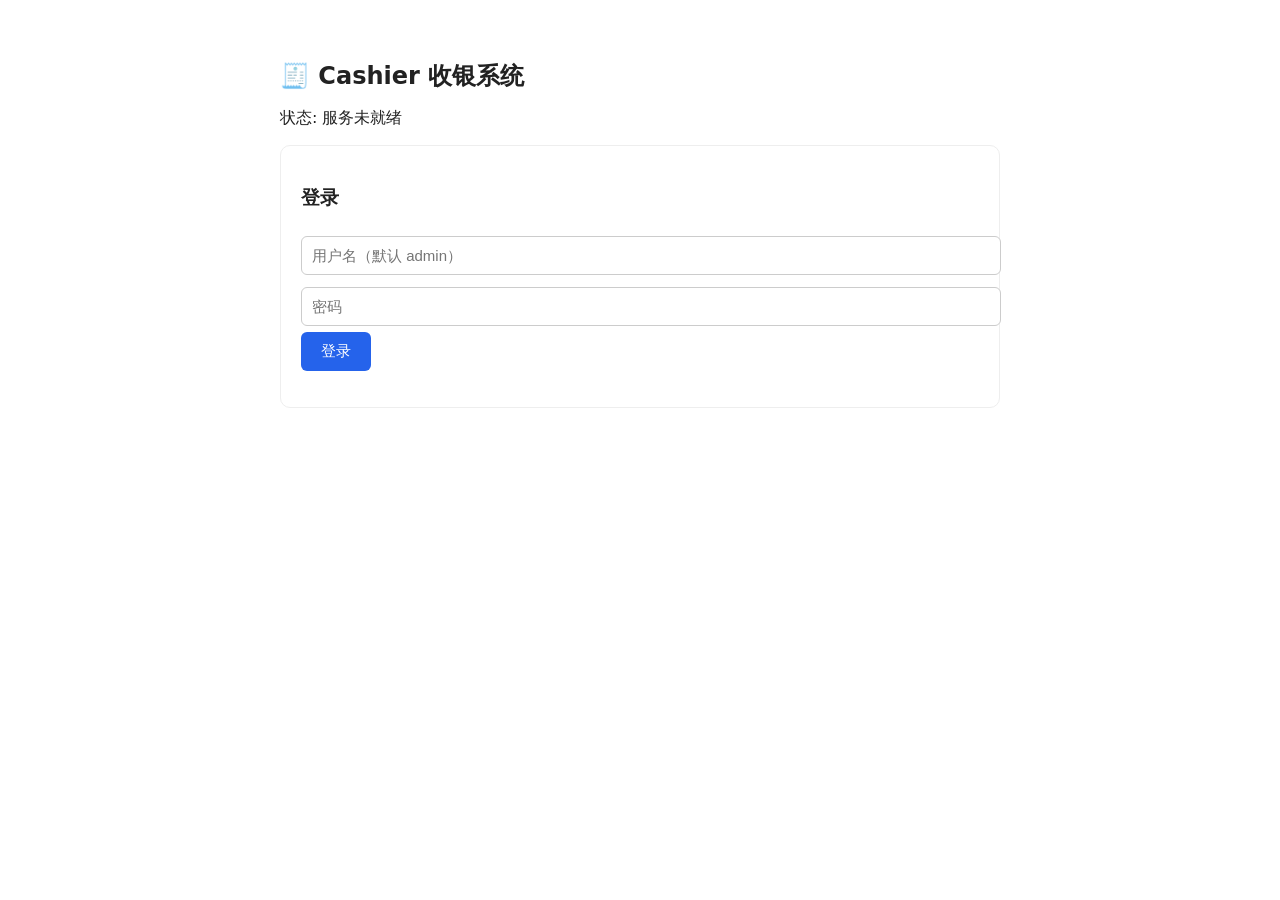
==== static/index.html @ 8ebbcdd0 "feat: 轻量级离线收银系统 v3.2.0 初始提交 - Python 3.10+ / FastAPI / SQLite (WAL) - 完全离线授权 (RSA-PSS + AES-GCM Lice" ====
<!DOCTYPE html>
<html lang="zh-CN">
<head>
<meta charset="UTF-8">
<meta name="viewport" content="width=device-width,initial-scale=1">
<title>Cashier 收银系统</title>
<style>
  body { font-family: system-ui, sans-serif; max-width: 720px;
         margin: 60px auto; padding: 0 20px; color: #222; }
  h1 { font-size: 24px; }
  .card { border: 1px solid #eee; border-radius: 10px;
          padding: 20px; margin-top: 16px; }
  input { width: 100%; padding: 10px; margin: 6px 0;
          border: 1px solid #ccc; border-radius: 6px; font-size: 15px; }
  button { padding: 10px 20px; border: none; border-radius: 6px;
           background: #2563eb; color: #fff; font-size: 15px; cursor: pointer; }
  button:hover { background: #1d4ed8; }
  .ok { color: #16a34a; } .err { color: #dc2626; }
</style>
</head>
<body>
  <h1>🧾 Cashier 收银系统</h1>
  <p>状态: <span id="status">检查中…</span></p>

  <div class="card">
    <h3>登录</h3>
    <input id="u" placeholder="用户名（默认 admin）" autocomplete="username" />
    <input id="p" type="password" placeholder="密码" autocomplete="current-password" />
    <button onclick="login()">登录</button>
    <p id="msg"></p>
  </div>

<script>
async function checkHealth() {
  try {
    const r = await fetch('/health/ready');
    const j = await r.json();
    const el = document.getElementById('status');
    el.textContent = j.status + ' · License: ' + j.license;
    el.className = j.status === 'ready' ? 'ok' : 'err';
  } catch (e) {
    document.getElementById('status').textContent = '服务未就绪';
  }
}
async function login() {
  const u = document.getElementById('u').value;
  const p = document.getElementById('p').value;
  const msg = document.getElementById('msg');
  try {
    const r = await fetch('/api/v1/auth/login', {
      method: 'POST',
      headers: {'Content-Type': 'application/json'},
      body: JSON.stringify({username: u, password: p})
    });
    const j = await r.json();
    if (r.ok) {
      localStorage.setItem('token', j.token);
      msg.textContent = '✅ 登录成功';
      msg.className = 'ok';
    } else {
      msg.textContent = '❌ ' + (j.detail || '登录失败');
      msg.className = 'err';
    }
  } catch (e) {
    msg.textContent = '❌ ' + e.message;
    msg.className = 'err';
  }
}
checkHealth();
</script>
</body>
</html>
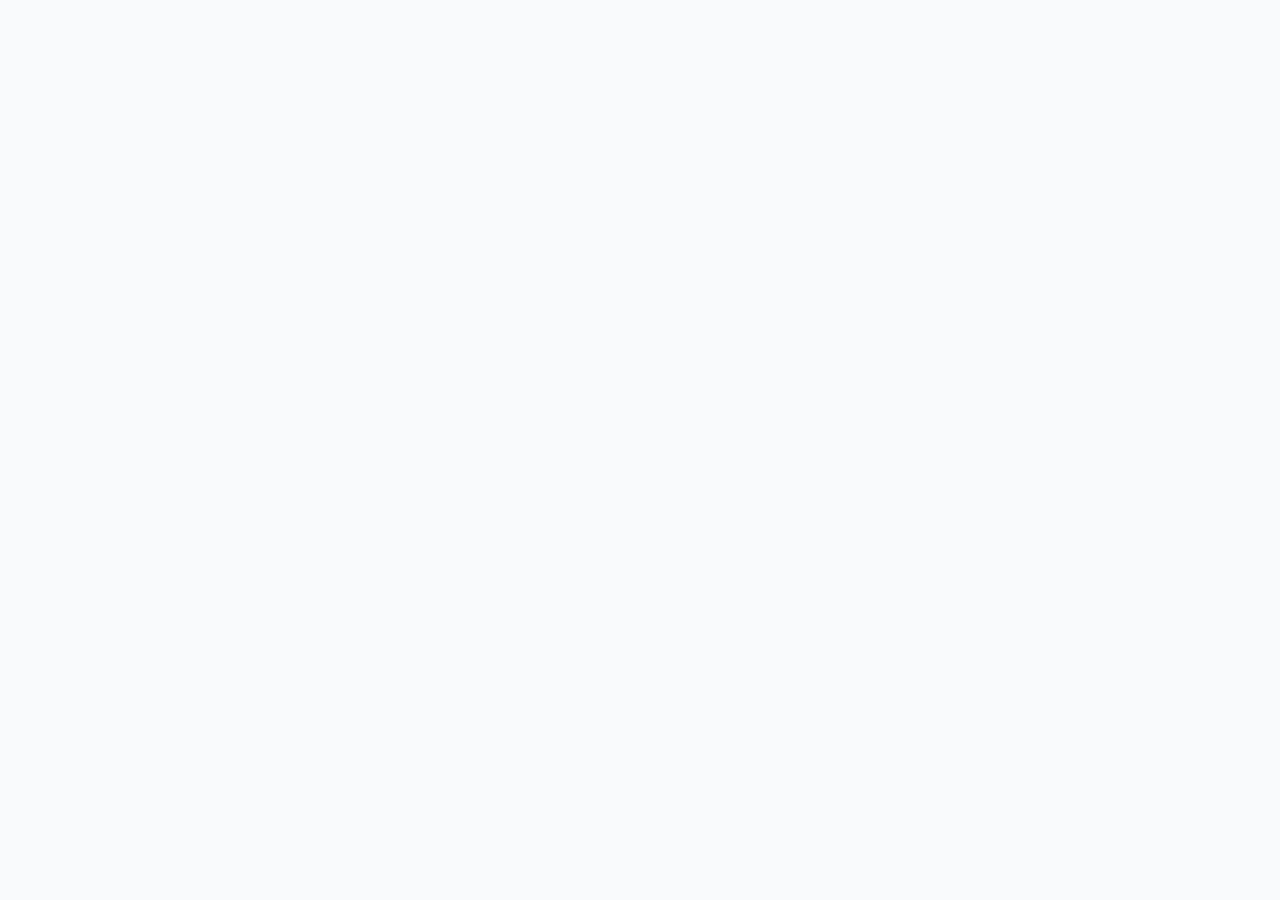
==== commit 59c51eb4: "feat: v3.2.0 全链路业务落地 + P0/P1 安全加固 第一轮 (架构与业务)  - 新增 DDD 分层: domain (Member/Product/Order 聚合) + appli" ====
--- a/static/index.html
+++ b/static/index.html
@@ -1,72 +1,14 @@
 <!DOCTYPE html>
 <html lang="zh-CN">
 <head>
-<meta charset="UTF-8">
-<meta name="viewport" content="width=device-width,initial-scale=1">
-<title>Cashier 收银系统</title>
-<style>
-  body { font-family: system-ui, sans-serif; max-width: 720px;
-         margin: 60px auto; padding: 0 20px; color: #222; }
-  h1 { font-size: 24px; }
-  .card { border: 1px solid #eee; border-radius: 10px;
-          padding: 20px; margin-top: 16px; }
-  input { width: 100%; padding: 10px; margin: 6px 0;
-          border: 1px solid #ccc; border-radius: 6px; font-size: 15px; }
-  button { padding: 10px 20px; border: none; border-radius: 6px;
-           background: #2563eb; color: #fff; font-size: 15px; cursor: pointer; }
-  button:hover { background: #1d4ed8; }
-  .ok { color: #16a34a; } .err { color: #dc2626; }
-</style>
+  <meta charset="UTF-8">
+  <meta name="viewport" content="width=device-width,initial-scale=1">
+  <title>收银系统 · Cashier</title>
+  <link rel="stylesheet" href="/static/css/app.css">
+  <link rel="stylesheet" href="/static/css/pages.css">
+  <link rel="stylesheet" href="/static/css/ui-upgrade.css">
 </head>
 <body>
-  <h1>🧾 Cashier 收银系统</h1>
-  <p>状态: <span id="status">检查中…</span></p>
 
-  <div class="card">
-    <h3>登录</h3>
-    <input id="u" placeholder="用户名（默认 admin）" autocomplete="username" />
-    <input id="p" type="password" placeholder="密码" autocomplete="current-password" />
-    <button onclick="login()">登录</button>
-    <p id="msg"></p>
-  </div>
-
-<script>
-async function checkHealth() {
-  try {
-    const r = await fetch('/health/ready');
-    const j = await r.json();
-    const el = document.getElementById('status');
-    el.textContent = j.status + ' · License: ' + j.license;
-    el.className = j.status === 'ready' ? 'ok' : 'err';
-  } catch (e) {
-    document.getElementById('status').textContent = '服务未就绪';
-  }
-}
-async function login() {
-  const u = document.getElementById('u').value;
-  const p = document.getElementById('p').value;
-  const msg = document.getElementById('msg');
-  try {
-    const r = await fetch('/api/v1/auth/login', {
-      method: 'POST',
-      headers: {'Content-Type': 'application/json'},
-      body: JSON.stringify({username: u, password: p})
-    });
-    const j = await r.json();
-    if (r.ok) {
-      localStorage.setItem('token', j.token);
-      msg.textContent = '✅ 登录成功';
-      msg.className = 'ok';
-    } else {
-      msg.textContent = '❌ ' + (j.detail || '登录失败');
-      msg.className = 'err';
-    }
-  } catch (e) {
-    msg.textContent = '❌ ' + e.message;
-    msg.className = 'err';
-  }
-}
-checkHealth();
-</script>
-</body>
-</html>
+<!-- Toast 容器 -->
+<div id="toast-container"></div>
--- a/static/css/app.css
+++ b/static/css/app.css
@@ -0,0 +1,401 @@
+/* ============ 设计系统：深蓝+收银绿 ============ */
+:root {
+  /* 主色 - 深蓝 */
+  --c-primary: #0F172A;
+  --c-primary-light: #1E293B;
+  --c-primary-dark: #020617;
+  /* 辅色 - 收银绿 */
+  --c-green: #10B981;
+  --c-green-light: #34D399;
+  --c-green-dark: #059669;
+  --c-green-bg: #ECFDF5;
+  --c-green-text: #065F46;
+  /* 强调色 - 琥珀 */
+  --c-amber: #F59E0B;
+  --c-amber-light: #FCD34D;
+  --c-amber-bg: #FFFBEB;
+  --c-amber-text: #92400E;
+  /* 危险色 - 红 */
+  --c-red: #EF4444;
+  --c-red-light: #FCA5A5;
+  --c-red-bg: #FEF2F2;
+  --c-red-text: #991B1B;
+  /* 信息色 - 蓝 */
+  --c-blue: #3B82F6;
+  --c-blue-bg: #EFF6FF;
+  --c-blue-text: #1E40AF;
+  /* 中性色 */
+  --c-bg: #F8FAFC;
+  --c-bg-card: #FFFFFF;
+  --c-bg-hover: #F1F5F9;
+  --c-border: #E2E8F0;
+  --c-border-light: #F1F5F9;
+  --c-text: #0F172A;
+  --c-text-secondary: #475569;
+  --c-text-muted: #94A3B8;
+  /* 阴影 */
+  --shadow-sm: 0 1px 2px rgba(0,0,0,.05);
+  --shadow-md: 0 4px 8px rgba(0,0,0,.08);
+  --shadow-lg: 0 10px 24px rgba(0,0,0,.12);
+  --shadow-xl: 0 20px 48px rgba(0,0,0,.16);
+  /* 圆角 */
+  --r-sm: 6px;
+  --r-md: 10px;
+  --r-lg: 14px;
+  --r-xl: 20px;
+  /* 间距 */
+  --sp-1: 4px;
+  --sp-2: 8px;
+  --sp-3: 12px;
+  --sp-4: 16px;
+  --sp-5: 20px;
+  --sp-6: 24px;
+  --sp-8: 32px;
+  --sp-10: 40px;
+  /* 字体 */
+  --font: -apple-system, "PingFang SC", "Microsoft YaHei", "Segoe UI", Roboto, sans-serif;
+}
+
+/* ============ Reset & 基础 ============ */
+*, *::before, *::after { box-sizing: border-box; margin: 0; padding: 0; }
+html, body { height: 100%; overflow: hidden; }
+body {
+  font-family: var(--font);
+  background: var(--c-bg);
+  color: var(--c-text);
+  font-size: 14px;
+  line-height: 1.5;
+  -webkit-font-smoothing: antialiased;
+}
+input, button, select, textarea {
+  font-family: inherit;
+  font-size: inherit;
+  outline: none;
+}
+button { cursor: pointer; border: none; background: none; }
+a { color: inherit; text-decoration: none; }
+ul { list-style: none; }
+
+/* ============ 通用类 ============ */
+.flex { display: flex; }
+.items-center { align-items: center; }
+.justify-between { justify-content: space-between; }
+.justify-center { justify-content: center; }
+.gap-1 { gap: var(--sp-1); }
+.gap-2 { gap: var(--sp-2); }
+.gap-3 { gap: var(--sp-3); }
+.gap-4 { gap: var(--sp-4); }
+.rounded { border-radius: var(--r-md); }
+.text-secondary { color: var(--c-text-secondary); }
+.text-muted { color: var(--c-text-muted); }
+.text-green { color: var(--c-green); }
+.text-amber { color: var(--c-amber); }
+.text-red { color: var(--c-red); }
+.font-mono { font-family: "SF Mono", "Consolas", "Monaco", monospace; }
+
+/* ============ 顶栏 ============ */
+.topbar {
+  height: 56px;
+  background: var(--c-primary);
+  color: #fff;
+  display: flex;
+  align-items: center;
+  padding: 0 var(--sp-5);
+  gap: var(--sp-4);
+  flex-shrink: 0;
+  box-shadow: 0 2px 8px rgba(0,0,0,.15);
+  z-index: 100;
+}
+.topbar .brand {
+  font-size: 18px;
+  font-weight: 700;
+  display: flex;
+  align-items: center;
+  gap: var(--sp-2);
+  margin-right: var(--sp-4);
+}
+.topbar .brand .icon { font-size: 22px; }
+.topbar .time {
+  font-feature-settings: "tnum";
+  font-size: 15px;
+  opacity: .85;
+  margin-right: auto;
+}
+.topbar .nav {
+  display: flex;
+  gap: 2px;
+}
+.topbar .nav button {
+  padding: 8px 18px;
+  color: rgba(255,255,255,.7);
+  border-radius: var(--r-sm);
+  font-size: 14px;
+  transition: all .15s;
+}
+.topbar .nav button:hover {
+  background: rgba(255,255,255,.1);
+  color: #fff;
+}
+.topbar .nav button.active {
+  background: var(--c-green);
+  color: #fff;
+  font-weight: 600;
+}
+.topbar .user {
+  display: flex;
+  align-items: center;
+  gap: var(--sp-2);
+  font-size: 13px;
+  opacity: .9;
+}
+.topbar .user .dot {
+  width: 8px; height: 8px; border-radius: 50%;
+  background: var(--c-green);
+}
+
+/* ============ 硬件状态条 ============ */
+.hw-bar {
+  height: 36px;
+  background: var(--c-bg-card);
+  border-bottom: 1px solid var(--c-border);
+  display: flex;
+  align-items: center;
+  padding: 0 var(--sp-5);
+  gap: var(--sp-4);
+  flex-shrink: 0;
+  overflow-x: auto;
+}
+.hw-bar::-webkit-scrollbar { height: 0; }
+.hw-item {
+  display: flex;
+  align-items: center;
+  gap: var(--sp-2);
+  font-size: 13px;
+  color: var(--c-text-secondary);
+  white-space: nowrap;
+  padding: 4px 10px;
+  border-radius: var(--r-sm);
+  cursor: pointer;
+  transition: background .15s;
+}
+.hw-item:hover { background: var(--c-bg-hover); }
+.hw-item .dot {
+  width: 8px; height: 8px; border-radius: 50%;
+  flex-shrink: 0;
+}
+.hw-item .dot.online { background: var(--c-green); box-shadow: 0 0 0 2px rgba(16,185,129,.2); }
+.hw-item .dot.offline { background: var(--c-text-muted); }
+.hw-item .dot.warning { background: var(--c-amber); }
+.hw-item .name { font-weight: 500; }
+
+/* ============ 主内容区 ============ */
+.main {
+  flex: 1;
+  overflow: hidden;
+  display: flex;
+  flex-direction: column;
+}
+.page {
+  display: none;
+  flex: 1;
+  overflow: hidden;
+}
+.page.active { display: flex; }
+
+/* ============ 卡片 ============ */
+.card {
+  background: var(--c-bg-card);
+  border-radius: var(--r-lg);
+  box-shadow: var(--shadow-sm);
+  border: 1px solid var(--c-border);
+}
+.card-header {
+  padding: var(--sp-4) var(--sp-5);
+  border-bottom: 1px solid var(--c-border-light);
+  font-weight: 600;
+  font-size: 15px;
+}
+.card-body { padding: var(--sp-5); }
+
+/* ============ 按钮 ============ */
+.btn {
+  display: inline-flex;
+  align-items: center;
+  justify-content: center;
+  gap: var(--sp-2);
+  padding: 9px 20px;
+  border-radius: var(--r-sm);
+  font-weight: 600;
+  font-size: 14px;
+  transition: all .15s;
+  white-space: nowrap;
+}
+.btn:active { transform: scale(.97); }
+.btn-primary { background: var(--c-primary); color: #fff; }
+.btn-primary:hover { background: var(--c-primary-light); }
+.btn-green { background: var(--c-green); color: #fff; }
+.btn-green:hover { background: var(--c-green-dark); }
+.btn-amber { background: var(--c-amber); color: #fff; }
+.btn-amber:hover { background: #D97706; }
+.btn-red { background: var(--c-red); color: #fff; }
+.btn-red:hover { background: #DC2626; }
+.btn-outline {
+  background: transparent;
+  border: 1.5px solid var(--c-border);
+  color: var(--c-text);
+}
+.btn-outline:hover { background: var(--c-bg-hover); border-color: var(--c-text-muted); }
+.btn-lg { padding: 12px 28px; font-size: 15px; }
+.btn-block { width: 100%; }
+.btn:disabled { opacity: .5; cursor: not-allowed; }
+
+/* ============ 输入框 ============ */
+.input {
+  width: 100%;
+  padding: 9px 14px;
+  border: 1.5px solid var(--c-border);
+  border-radius: var(--r-sm);
+  background: #fff;
+  transition: border-color .15s, box-shadow .15s;
+  font-size: 14px;
+}
+.input:focus {
+  border-color: var(--c-green);
+  box-shadow: 0 0 0 3px rgba(16,185,129,.15);
+}
+.input::placeholder { color: var(--c-text-muted); }
+
+/* ============ Toast ============ */
+#toast-container {
+  position: fixed;
+  top: 16px;
+  right: 16px;
+  z-index: 10000;
+  display: flex;
+  flex-direction: column;
+  gap: 8px;
+  pointer-events: none;
+}
+.toast {
+  min-width: 280px;
+  max-width: 400px;
+  padding: 12px 18px;
+  border-radius: var(--r-md);
+  color: #fff;
+  font-size: 14px;
+  font-weight: 500;
+  box-shadow: var(--shadow-lg);
+  display: flex;
+  align-items: center;
+  gap: var(--sp-3);
+  pointer-events: auto;
+  animation: toast-in .3s ease;
+  cursor: pointer;
+}
+.toast.closing { animation: toast-out .3s ease forwards; }
+.toast.success { background: var(--c-green); }
+.toast.error { background: var(--c-red); }
+.toast.info { background: var(--c-blue); }
+.toast.warning { background: #D97706; }
+.toast .icon { font-size: 18px; flex-shrink: 0; }
+.toast .close { margin-left: auto; opacity: .7; font-size: 16px; }
+.toast .close:hover { opacity: 1; }
+@keyframes toast-in {
+  from { opacity: 0; transform: translateX(40px); }
+  to { opacity: 1; transform: translateX(0); }
+}
+@keyframes toast-out {
+  from { opacity: 1; transform: translateX(0); }
+  to { opacity: 0; transform: translateX(40px); }
+}
+
+/* ============ 登录页 ============ */
+.login-wrap {
+  height: 100vh;
+  display: flex;
+  align-items: center;
+  justify-content: center;
+  background: linear-gradient(135deg, var(--c-primary) 0%, #1a365d 50%, var(--c-primary-light) 100%);
+  position: relative;
+  overflow: hidden;
+}
+.login-wrap::before {
+  content: '';
+  position: absolute;
+  top: -50%;
+  right: -30%;
+  width: 800px;
+  height: 800px;
+  background: radial-gradient(circle, rgba(16,185,129,.08) 0%, transparent 70%);
+  border-radius: 50%;
+}
+.login-wrap::after {
+  content: '';
+  position: absolute;
+  bottom: -40%;
+  left: -20%;
+  width: 600px;
+  height: 600px;
+  background: radial-gradient(circle, rgba(59,130,246,.06) 0%, transparent 70%);
+  border-radius: 50%;
+}
+.login-card {
+  background: rgba(255,255,255,.98);
+  backdrop-filter: blur(20px);
+  border-radius: var(--r-xl);
+  padding: var(--sp-10) var(--sp-8);
+  width: 400px;
+  box-shadow: var(--shadow-xl);
+  position: relative;
+  z-index: 1;
+}
+.login-card .brand {
+  text-align: center;
+  margin-bottom: var(--sp-8);
+}
+.login-card .brand .logo {
+  font-size: 42px;
+  margin-bottom: var(--sp-3);
+}
+.login-card .brand h1 {
+  font-size: 22px;
+  color: var(--c-primary);
+  margin-bottom: var(--sp-1);
+}
+.login-card .brand .sub {
+  font-size: 13px;
+  color: var(--c-text-muted);
+}
+.login-card .field {
+  margin-bottom: var(--sp-4);
+}
+.login-card .field label {
+  display: block;
+  font-size: 13px;
+  font-weight: 500;
+  color: var(--c-text-secondary);
+  margin-bottom: var(--sp-2);
+}
+.login-card .field .input {
+  padding: 11px 14px;
+  font-size: 15px;
+}
+.login-card .btn-login {
+  width: 100%;
+  padding: 12px;
+  font-size: 15px;
+  margin-top: var(--sp-2);
+  background: var(--c-green);
+  color: #fff;
+  border-radius: var(--r-sm);
+  font-weight: 600;
+  transition: background .15s;
+}
+.login-card .btn-login:hover { background: var(--c-green-dark); }
+.login-card .btn-login:active { transform: scale(.98); }
+.login-card .health {
+  margin-top: var(--sp-5);
+  text-align: center;
+  font-size: 12px;
+  color: var(--c-text-muted);
+}
--- a/static/css/pages.css
+++ b/static/css/pages.css
@@ -0,0 +1,616 @@
+/* ============ POS 收银台页面 ============ */
+.pos-layout {
+  display: flex;
+  flex: 1;
+  overflow: hidden;
+}
+
+/* 左侧购物车 */
+.pos-cart {
+  width: 380px;
+  flex-shrink: 0;
+  display: flex;
+  flex-direction: column;
+  border-right: 1px solid var(--c-border);
+  background: var(--c-bg-card);
+}
+.pos-cart .cart-header {
+  padding: var(--sp-4) var(--sp-5);
+  border-bottom: 1px solid var(--c-border);
+  font-weight: 600;
+  font-size: 15px;
+  display: flex;
+  align-items: center;
+  justify-content: space-between;
+}
+.pos-cart .cart-items {
+  flex: 1;
+  overflow-y: auto;
+  padding: var(--sp-3);
+}
+.cart-empty {
+  height: 100%;
+  display: flex;
+  flex-direction: column;
+  align-items: center;
+  justify-content: center;
+  color: var(--c-text-muted);
+  gap: var(--sp-2);
+}
+.cart-empty .icon { font-size: 48px; opacity: .4; }
+
+.cart-item {
+  display: flex;
+  align-items: center;
+  padding: var(--sp-3);
+  border-radius: var(--r-sm);
+  margin-bottom: var(--sp-1);
+  transition: background .1s;
+}
+.cart-item:hover { background: var(--c-bg-hover); }
+.cart-item .qty-ctrl {
+  display: flex;
+  align-items: center;
+  gap: var(--sp-1);
+  margin-right: var(--sp-3);
+  flex-shrink: 0;
+}
+.cart-item .qty-ctrl button {
+  width: 28px; height: 28px;
+  border-radius: var(--r-sm);
+  display: flex;
+  align-items: center;
+  justify-content: center;
+  background: var(--c-bg);
+  border: 1px solid var(--c-border);
+  font-size: 16px;
+  color: var(--c-text);
+  transition: all .1s;
+}
+.cart-item .qty-ctrl button:hover {
+  background: var(--c-primary);
+  color: #fff;
+  border-color: var(--c-primary);
+}
+.cart-item .qty-ctrl .qty {
+  width: 36px;
+  text-align: center;
+  font-weight: 600;
+  font-size: 14px;
+}
+.cart-item .info {
+  flex: 1;
+  min-width: 0;
+}
+.cart-item .info .name {
+  font-weight: 500;
+  white-space: nowrap;
+  overflow: hidden;
+  text-overflow: ellipsis;
+}
+.cart-item .info .price {
+  font-size: 12px;
+  color: var(--c-text-muted);
+}
+.cart-item .subtotal {
+  font-weight: 700;
+  color: var(--c-primary);
+  flex-shrink: 0;
+  margin-left: var(--sp-3);
+  font-feature-settings: "tnum";
+}
+.cart-item .remove {
+  flex-shrink: 0;
+  margin-left: var(--sp-2);
+  color: var(--c-text-muted);
+  opacity: 0;
+  transition: opacity .1s, color .1s;
+}
+.cart-item:hover .remove { opacity: 1; }
+.cart-item .remove:hover { color: var(--c-red); }
+
+.cart-summary {
+  border-top: 1px solid var(--c-border);
+  padding: var(--sp-4) var(--sp-5);
+}
+.cart-summary .row {
+  display: flex;
+  justify-content: space-between;
+  margin-bottom: var(--sp-2);
+  font-size: 14px;
+}
+.cart-summary .row.total {
+  font-size: 20px;
+  font-weight: 700;
+  color: var(--c-green-dark);
+  margin-top: var(--sp-3);
+}
+.cart-actions {
+  display: grid;
+  grid-template-columns: 1fr 1fr;
+  gap: var(--sp-2);
+  padding: var(--sp-3) var(--sp-5) var(--sp-4);
+  border-top: 1px solid var(--c-border-light);
+}
+.cart-actions .btn { padding: 10px; font-size: 13px; }
+.cart-actions .btn-checkout {
+  grid-column: 1 / -1;
+  background: var(--c-green);
+  color: #fff;
+  padding: 14px;
+  font-size: 16px;
+  font-weight: 700;
+  border-radius: var(--r-sm);
+}
+.cart-actions .btn-checkout:hover { background: var(--c-green-dark); }
+
+/* 右侧商品区 */
+.pos-products {
+  flex: 1;
+  display: flex;
+  flex-direction: column;
+  overflow: hidden;
+}
+.pos-products .search-bar {
+  padding: var(--sp-4) var(--sp-5);
+  border-bottom: 1px solid var(--c-border);
+  display: flex;
+  gap: var(--sp-3);
+}
+.pos-products .search-bar .input {
+  font-size: 15px;
+  padding: 10px 14px;
+}
+.pos-products .search-bar .btn-scan {
+  background: var(--c-green);
+  color: #fff;
+  padding: 10px 18px;
+  border-radius: var(--r-sm);
+  font-weight: 600;
+  white-space: nowrap;
+}
+.pos-products .search-bar .btn-scan:hover { background: var(--c-green-dark); }
+
+.product-grid {
+  flex: 1;
+  overflow-y: auto;
+  padding: var(--sp-4);
+  display: grid;
+  grid-template-columns: repeat(auto-fill, minmax(130px, 1fr));
+  gap: var(--sp-3);
+  align-content: start;
+}
+.product-card {
+  background: var(--c-bg-card);
+  border: 1px solid var(--c-border);
+  border-radius: var(--r-md);
+  padding: var(--sp-4);
+  cursor: pointer;
+  transition: all .15s;
+  text-align: center;
+  display: flex;
+  flex-direction: column;
+  align-items: center;
+  gap: var(--sp-2);
+}
+.product-card:hover {
+  border-color: var(--c-green);
+  box-shadow: var(--shadow-md);
+  transform: translateY(-2px);
+}
+.product-card:active { transform: scale(.96); }
+.product-card .icon { font-size: 36px; }
+.product-card .name {
+  font-size: 13px;
+  font-weight: 500;
+  overflow: hidden;
+  text-overflow: ellipsis;
+  white-space: nowrap;
+  width: 100%;
+}
+.product-card .price {
+  font-weight: 700;
+  color: var(--c-green-dark);
+  font-size: 15px;
+}
+.product-card .stock-left {
+  font-size: 11px;
+  color: var(--c-amber);
+  font-weight: 500;
+}
+
+/* ============ 结算弹窗 ============ */
+.modal-overlay {
+  position: fixed;
+  inset: 0;
+  background: rgba(15,23,42,.6);
+  display: flex;
+  align-items: center;
+  justify-content: center;
+  z-index: 1000;
+  opacity: 0;
+  transition: opacity .2s;
+}
+.modal-overlay.visible { opacity: 1; }
+.modal {
+  background: var(--c-bg-card);
+  border-radius: var(--r-lg);
+  width: 520px;
+  max-height: 90vh;
+  display: flex;
+  flex-direction: column;
+  box-shadow: var(--shadow-xl);
+  transform: scale(.9);
+  transition: transform .2s;
+}
+.modal-overlay.visible .modal { transform: scale(1); }
+.modal-head {
+  padding: var(--sp-5) var(--sp-6);
+  border-bottom: 1px solid var(--c-border);
+  font-size: 18px;
+  font-weight: 700;
+  display: flex;
+  align-items: center;
+  justify-content: space-between;
+}
+.modal-head .close {
+  color: var(--c-text-muted);
+  font-size: 22px;
+}
+.modal-head .close:hover { color: var(--c-red); }
+.modal-body {
+  flex: 1;
+  overflow-y: auto;
+  padding: var(--sp-6);
+}
+.modal-foot {
+  padding: var(--sp-4) var(--sp-6);
+  border-top: 1px solid var(--c-border);
+  display: flex;
+  gap: var(--sp-3);
+  justify-content: flex-end;
+}
+
+/* 支付方式选择 */
+.pay-methods {
+  display: grid;
+  grid-template-columns: repeat(3, 1fr);
+  gap: var(--sp-3);
+  margin-bottom: var(--sp-5);
+}
+.pay-method {
+  padding: var(--sp-5) var(--sp-3);
+  border: 2px solid var(--c-border);
+  border-radius: var(--r-md);
+  cursor: pointer;
+  text-align: center;
+  transition: all .15s;
+}
+.pay-method:hover { border-color: var(--c-green-light); }
+.pay-method.selected {
+  border-color: var(--c-green);
+  background: var(--c-green-bg);
+}
+.pay-method .icon { font-size: 28px; margin-bottom: var(--sp-2); }
+.pay-method .name { font-weight: 600; font-size: 14px; }
+.pay-method.selected .name { color: var(--c-green-text); }
+
+.checkout-total {
+  text-align: center;
+  padding: var(--sp-6) 0;
+}
+.checkout-total .label { color: var(--c-text-muted); font-size: 14px; margin-bottom: var(--sp-2); }
+.checkout-total .amount {
+  font-size: 48px;
+  font-weight: 800;
+  color: var(--c-green);
+  line-height: 1;
+  font-feature-settings: "tnum";
+}
+.checkout-total .amount .yen { font-size: 28px; font-weight: 600; margin-right: 4px; }
+
+/* ============ 会员管理页 ============ */
+.member-layout {
+  display: flex;
+  flex: 1;
+  overflow: hidden;
+  padding: var(--sp-5);
+  gap: var(--sp-5);
+}
+.member-search {
+  width: 400px;
+  flex-shrink: 0;
+  display: flex;
+  flex-direction: column;
+}
+.member-detail {
+  flex: 1;
+  display: flex;
+  flex-direction: column;
+  gap: var(--sp-5);
+}
+.member-empty {
+  flex: 1;
+  display: flex;
+  align-items: center;
+  justify-content: center;
+  color: var(--c-text-muted);
+  font-size: 16px;
+}
+.stat-grid {
+  display: grid;
+  grid-template-columns: repeat(3, 1fr);
+  gap: var(--sp-3);
+}
+.stat-card {
+  background: var(--c-bg-card);
+  border: 1px solid var(--c-border);
+  border-radius: var(--r-md);
+  padding: var(--sp-5);
+  text-align: center;
+}
+.stat-card .value {
+  font-size: 28px;
+  font-weight: 800;
+  color: var(--c-primary);
+  margin-bottom: var(--sp-1);
+  font-feature-settings: "tnum";
+}
+.stat-card .label { color: var(--c-text-muted); font-size: 13px; }
+.stat-card.green .value { color: var(--c-green); }
+.stat-card.amber .value { color: var(--c-amber); }
+
+/* ============ 报表页 ============ */
+.report-layout {
+  flex: 1;
+  overflow-y: auto;
+  padding: var(--sp-5);
+}
+.report-filters {
+  display: flex;
+  gap: var(--sp-3);
+  margin-bottom: var(--sp-5);
+  align-items: center;
+}
+.report-filters .btn.active {
+  background: var(--c-primary);
+  color: #fff;
+}
+.report-summary {
+  display: grid;
+  grid-template-columns: repeat(4, 1fr);
+  gap: var(--sp-4);
+  margin-bottom: var(--sp-5);
+}
+.report-card {
+  background: var(--c-bg-card);
+  border: 1px solid var(--c-border);
+  border-radius: var(--r-md);
+  padding: var(--sp-6);
+  text-align: center;
+  box-shadow: var(--shadow-sm);
+}
+.report-card .value {
+  font-size: 32px;
+  font-weight: 800;
+  color: var(--c-primary);
+  margin-bottom: var(--sp-2);
+  font-feature-settings: "tnum";
+}
+.report-card .label {
+  color: var(--c-text-secondary);
+  font-size: 13px;
+  margin-bottom: var(--sp-2);
+}
+.report-card .trend {
+  font-size: 12px;
+  font-weight: 500;
+}
+.report-card .trend.up { color: var(--c-green); }
+.report-card .trend.down { color: var(--c-red); }
+
+/* ============ 设备管理页 ============ */
+.hw-layout {
+  flex: 1;
+  overflow-y: auto;
+  padding: var(--sp-5);
+}
+.hw-grid {
+  display: grid;
+  grid-template-columns: repeat(auto-fill, minmax(340px, 1fr));
+  gap: var(--sp-4);
+}
+.hw-card {
+  background: var(--c-bg-card);
+  border: 1px solid var(--c-border);
+  border-radius: var(--r-lg);
+  padding: var(--sp-6);
+  transition: box-shadow .2s;
+}
+.hw-card:hover { box-shadow: var(--shadow-md); }
+.hw-card .hw-head {
+  display: flex;
+  align-items: center;
+  gap: var(--sp-3);
+  margin-bottom: var(--sp-4);
+}
+.hw-card .hw-icon {
+  width: 48px; height: 48px;
+  border-radius: var(--r-md);
+  display: flex;
+  align-items: center;
+  justify-content: center;
+  font-size: 24px;
+  background: var(--c-bg);
+}
+.hw-card .hw-icon.online { background: var(--c-green-bg); }
+.hw-card .hw-icon.offline { background: var(--c-red-bg); }
+.hw-card .hw-name { font-weight: 600; font-size: 16px; }
+.hw-card .hw-status {
+  margin-left: auto;
+  padding: 4px 12px;
+  border-radius: 20px;
+  font-size: 12px;
+  font-weight: 600;
+}
+.hw-card .hw-status.online { background: var(--c-green-bg); color: var(--c-green-text); }
+.hw-card .hw-status.offline { background: var(--c-red-bg); color: var(--c-red-text); }
+.hw-card .hw-meta {
+  font-size: 13px;
+  color: var(--c-text-secondary);
+  line-height: 1.8;
+}
+.hw-card .hw-actions {
+  margin-top: var(--sp-4);
+  display: flex;
+  gap: var(--sp-2);
+}
+.hw-card .hw-actions .btn { flex: 1; padding: 8px; font-size: 13px; }
+
+/* ============ 条码扫描/输入弹窗 ============ */
+.barcode-modal {
+  position: fixed;
+  inset: 0;
+  background: rgba(0,0,0,0.5);
+  display: none;
+  align-items: center;
+  justify-content: center;
+  z-index: 1000;
+}
+.barcode-modal.open { display: flex; }
+.barcode-dialog {
+  background: #fff;
+  border-radius: 12px;
+  width: 420px;
+  max-width: 90vw;
+  box-shadow: 0 8px 32px rgba(0,0,0,0.3);
+  overflow: hidden;
+}
+.barcode-header {
+  padding: 14px 20px;
+  display: flex;
+  justify-content: space-between;
+  align-items: center;
+  background: var(--c-primary);
+  color: #fff;
+  font-size: 16px;
+  font-weight: 600;
+}
+.barcode-body { padding: 20px; }
+.barcode-input {
+  width: 100%;
+  padding: 10px 14px;
+  font-size: 16px;
+  border: 2px solid var(--c-primary);
+  border-radius: 8px;
+  outline: none;
+  box-sizing: border-box;
+}
+.barcode-input:focus { border-color: var(--c-green); }
+.barcode-result {
+  margin-top: 12px;
+  min-height: 60px;
+  display: flex;
+  align-items: center;
+  justify-content: center;
+}
+.barcode-result .hint { color: var(--c-text-muted); font-size: 13px; text-align: center; }
+.barcode-result .loading { color: var(--c-primary); }
+.barcode-found {
+  display: flex;
+  align-items: center;
+  gap: 12px;
+  padding: 12px;
+  background: #F0FDF4;
+  border-radius: 8px;
+  width: 100%;
+}
+.barcode-found .icon { font-size: 28px; }
+.barcode-found .name { font-weight: 600; font-size: 14px; }
+.barcode-found .price { color: var(--c-text-muted); font-size: 12px; margin-top: 2px; }
+.barcode-notfound { color: #DC2626; font-size: 13px; }
+.barcode-footer {
+  padding: 12px 20px;
+  display: flex;
+  justify-content: flex-end;
+  gap: 8px;
+  border-top: 1px solid #E2E8F0;
+}
+
+/* ============ 商品管理页 ============ */
+.products-layout {
+  display: flex;
+  gap: 16px;
+  height: calc(100vh - 140px);
+}
+.cat-item {
+  padding: 8px 12px;
+  border-radius: 6px;
+  cursor: pointer;
+  display: flex;
+  justify-content: space-between;
+  align-items: center;
+  font-size: 13px;
+  transition: background 0.15s;
+}
+.cat-item:hover { background: #F1F5F9; }
+.cat-item.active { background: #EFF6FF; color: var(--c-primary); font-weight: 600; }
+.cat-item .cat-actions { display: none; }
+.cat-item:hover .cat-actions { display: flex; gap: 4px; }
+.cat-item .cat-actions button {
+  background: none; border: none; cursor: pointer; font-size: 12px; padding: 2px;
+}
+.product-toolbar {
+  display: flex;
+  gap: 8px;
+  align-items: center;
+}
+.data-table {
+  width: 100%;
+  border-collapse: collapse;
+  font-size: 13px;
+  overflow-y: auto;
+  flex: 1;
+}
+.data-table th {
+  padding: 10px 12px;
+  text-align: left;
+  background: #F8FAFC;
+  border-bottom: 1px solid #E2E8F0;
+  font-weight: 600;
+  color: var(--c-text-muted);
+  position: sticky;
+  top: 0;
+}
+.data-table td {
+  padding: 8px 12px;
+  border-bottom: 1px solid #F1F5F9;
+}
+.data-table tr:hover { background: #F8FAFC; }
+.status-tag {
+  display: inline-block;
+  padding: 2px 8px;
+  border-radius: 10px;
+  font-size: 11px;
+  font-weight: 500;
+}
+.status-tag.active { background: #D1FAE5; color: #065F46; }
+.status-tag.inactive { background: #FEE2E2; color: #991B1B; }
+.product-pagination {
+  display: flex;
+  align-items: center;
+  justify-content: flex-end;
+  gap: 8px;
+  padding: 8px 0;
+}
+.product-pagination .page-info { font-size: 12px; color: var(--c-text-muted); }
+.product-pagination .page-buttons { display: flex; gap: 4px; }
+.page-btn {
+  padding: 4px 10px;
+  border: 1px solid #D1D5DB;
+  border-radius: 4px;
+  background: #fff;
+  cursor: pointer;
+  font-size: 12px;
+}
+.page-btn.active { background: var(--c-primary); color: #fff; border-color: var(--c-primary); }
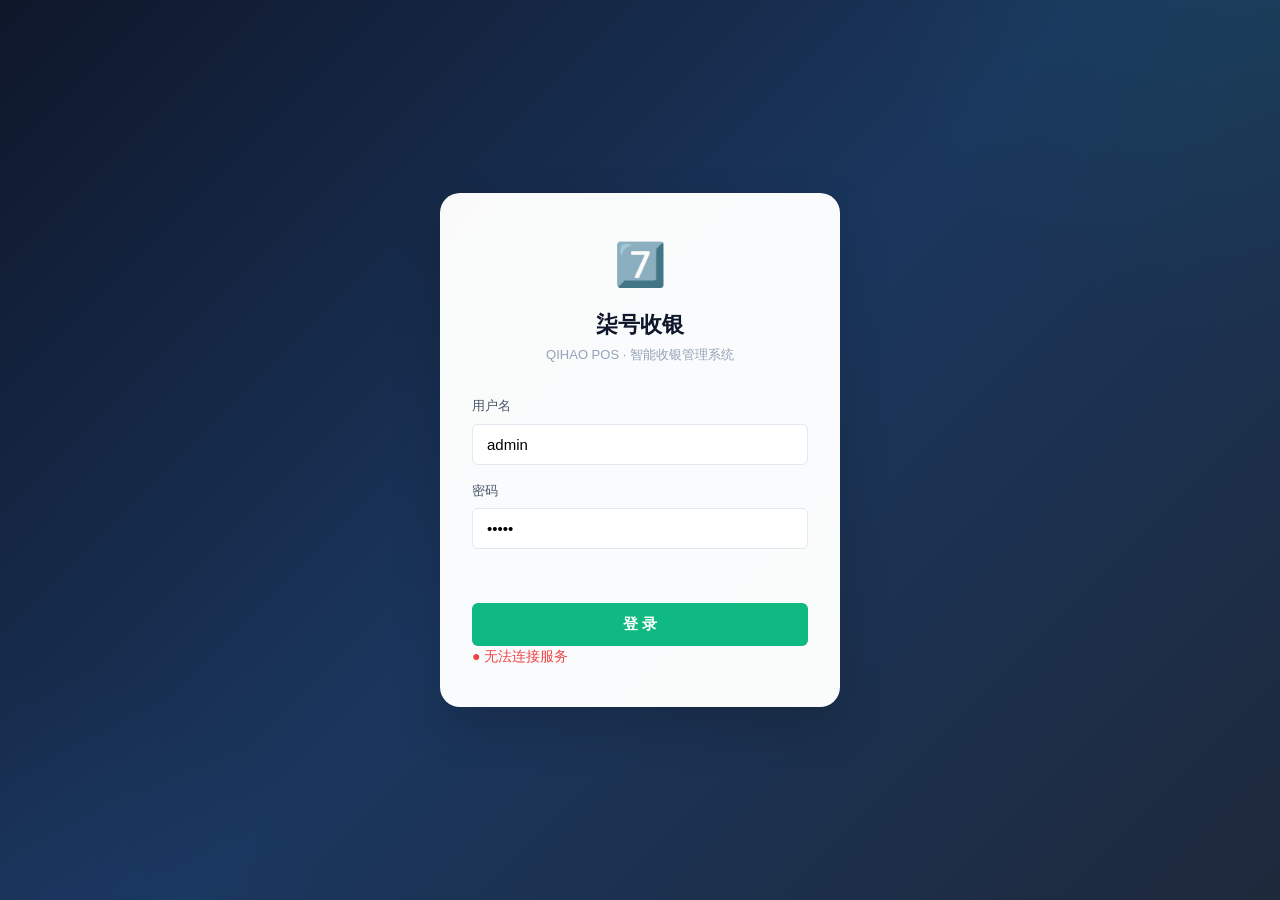
==== commit ee732394: "feat(M1-M6): 全业态升级 — 190 用例 / P1 修复 M1 订单全生命周期： - 订单状态机按业态差异化（快餐3节点/正餐完整/茶饮排队/火锅锅底/烘焙直接完成） - 新增 Dini" ====
--- a/static/index.html
+++ b/static/index.html
@@ -3,12 +3,254 @@
 <head>
   <meta charset="UTF-8">
   <meta name="viewport" content="width=device-width,initial-scale=1">
-  <title>收银系统 · Cashier</title>
+  <title>柒号收银 — 智能收银管理系统</title>
   <link rel="stylesheet" href="/static/css/app.css">
   <link rel="stylesheet" href="/static/css/pages.css">
+  <link rel="stylesheet" href="/static/css/brand.css">
   <link rel="stylesheet" href="/static/css/ui-upgrade.css">
+  <link rel="stylesheet" href="/static/css/toast.css">
+
+  <!-- M1 模块样式 -->
+  <link rel="stylesheet" href="/static/css/m1-tables.css">
+  <link rel="stylesheet" href="/static/css/m1-specs.css">
+  <link rel="stylesheet" href="/static/css/m1-receipt.css">
+  <link rel="stylesheet" href="/static/css/m1-pages.css">
 </head>
 <body>
 
-<!-- Toast 容器 -->
-<div id="toast-container"></div>+<!-- ===== Toast 容器 ===== -->
+<div id="toast-container"></div>
+
+<!-- ===== 取餐号 Banner (快餐模式) ===== -->
+<div id="pickup-banner" class="pickup-banner" style="display:none;">
+  <span class="pickup-icon">🔔</span>
+  <span class="pickup-text">请取餐 <strong id="pickup-number">A01</strong></span>
+  <button class="pickup-close" onclick="document.getElementById('pickup-banner').style.display='none'">&times;</button>
+</div>
+
+<!-- ===== 登录页 ===== -->
+<div id="login-page" class="login-wrap">
+  <div class="login-card">
+    <div class="brand">
+      <div class="logo">7️⃣</div>
+      <h1>柒号收银</h1>
+      <div class="sub">QIHAO POS · 智能收银管理系统</div>
+    </div>
+    <div class="field">
+      <label>用户名</label>
+      <input class="input" id="login-user" type="text" placeholder="请输入用户名" value="admin">
+    </div>
+    <div class="field">
+      <label>密码</label>
+      <input class="input" id="login-pass" type="password" placeholder="请输入密码" value="admin">
+    </div>
+    <div id="login-msg" style="margin-bottom:12px;font-size:13px;min-height:18px;"></div>
+    <button class="btn-login" id="login-btn" onclick="App.doLogin()">登 录</button>
+    <div class="health" id="login-health">● 正在检查服务状态…</div>
+  </div>
+</div>
+
+<!-- ===== 主应用 ===== -->
+<div id="main-app" style="display:none;flex-direction:column;height:100vh;">
+
+  <!-- 顶部导航栏 -->
+  <div class="topbar">
+    <div class="brand"><span class="icon">7️⃣</span> 柒号收银</div>
+    <div class="time" id="topbar-time"></div>
+    <div class="nav">
+      <button class="active" data-page="pos" onclick="App.navigate('pos')">🛒 收银</button>
+      <button data-page="tables" onclick="App.navigate('tables')">🪑 桌台</button>
+      <button data-page="member" onclick="App.navigate('member')">👤 会员</button>
+      <button data-page="products" onclick="App.navigate('products')">📦 商品</button>
+      <button data-page="hw" onclick="App.navigate('hw')">🔌 设备</button>
+      <button data-page="report" onclick="App.navigate('report')">📊 报表</button>
+    </div>
+    <div class="user">
+      <span class="dot"></span>
+      <span id="topbar-user"></span>
+      <a href="/dashboard" style="color:var(--c-green);font-size:12px;margin-left:8px;">看板</a>
+      <span style="cursor:pointer;font-size:12px;color:rgba(255,255,255,.5);margin-left:8px;" onclick="App.logout()">退出</span>
+    </div>
+  </div>
+
+  <!-- 硬件状态条 -->
+  <div class="hw-bar" id="hw-bar"></div>
+
+  <!-- ====== POS 收银页 ====== -->
+  <div id="page-pos" class="page active">
+    <div class="pos-layout">
+      <!-- 左侧购物车 -->
+      <div class="pos-cart">
+        <div class="cart-header">
+          <span>🛒 购物车</span>
+          <span id="cart-count" style="font-size:13px;color:var(--c-text-muted)">0 件</span>
+        </div>
+        <div class="cart-items" id="cart-items"></div>
+        <div class="cart-empty" id="cart-empty" style="display:flex;">
+          <div class="icon">🛒</div>
+          <div>点击商品添加</div>
+        </div>
+        <div class="cart-summary">
+          <div class="row"><span>商品金额</span><span id="cart-subtotal">¥0.00</span></div>
+          <div class="row total"><span>应付合计</span><span id="cart-final">¥0.00</span></div>
+        </div>
+        <div class="cart-actions">
+          <button class="btn btn-outline" id="btn-suspend" onclick="POS.suspendCart()">挂单</button>
+          <button class="btn btn-outline" id="btn-resume" onclick="POS.resumeCart()">取单</button>
+          <button class="btn btn-outline" id="btn-discount" onclick="POS.applyDiscount()">折扣</button>
+          <button class="btn btn-outline" id="btn-clear" onclick="POS.clearCart()">清空</button>
+          <button class="btn btn-checkout" id="btn-checkout" onclick="POS.openCheckout()" disabled>确认收款</button>
+        </div>
+      </div>
+
+      <!-- 右侧商品区 -->
+      <div class="pos-products">
+        <div class="search-bar">
+          <input class="input" id="pos-search" type="text" placeholder="🔍 搜索商品名称或扫描条码…">
+          <button class="btn-scan" id="pos-scan-btn">📷 扫码</button>
+          <div id="selected-table-badge" style="display:none;align-items:center;gap:6px;padding:6px 14px;background:var(--c-blue-bg);color:var(--c-blue-text);border-radius:8px;font-size:13px;font-weight:600;">
+            <span id="selected-table-label"></span>
+            <button onclick="POS.clearTableSelection()" style="font-size:14px;color:var(--c-red);background:none;border:none;cursor:pointer;">×</button>
+          </div>
+        </div>
+        <div class="product-grid" id="product-grid"></div>
+      </div>
+    </div>
+  </div>
+
+  <!-- ====== 桌台管理页 (嵌入) ====== -->
+  <div id="page-tables" class="page">
+    <div class="tables-container">
+      <div class="tables-toolbar">
+        <button class="btn btn-green" onclick="TablesModule.createNew()">＋ 新建桌台</button>
+        <button class="btn btn-outline" id="layout-toggle-btn" onclick="TablesModule.toggleLayout()">布局编辑</button>
+        <div style="margin-left:auto;display:flex;gap:8px;font-size:12px;color:var(--c-text-muted);align-items:center;">
+          <span class="table-legend"><span class="legend-dot" style="background:#94A3B8"></span>空闲</span>
+          <span class="table-legend"><span class="legend-dot" style="background:#F59E0B"></span>就餐中</span>
+          <span class="table-legend"><span class="legend-dot" style="background:#3B82F6"></span>已预留</span>
+          <span class="table-legend"><span class="legend-dot" style="background:#EF4444"></span>待清洁</span>
+        </div>
+      </div>
+      <div class="tables-grid" id="tables-grid"></div>
+      <div class="tables-empty" id="tables-empty" style="display:none;">
+        <div class="icon">🪑</div>
+        <div>暂无桌台，点击"＋ 新建桌台"创建</div>
+      </div>
+    </div>
+  </div>
+
+  <!-- ====== 会员页 ====== -->
+  <div id="page-member" class="page">
+    <div class="member-shell">
+      <div class="member-list-col">
+        <div style="padding:14px 18px;border-bottom:1px solid var(--c-border);display:flex;align-items:center;gap:8px;">
+          <span style="font-weight:600;font-size:15px;">会员列表</span>
+          <span id="member-count" style="font-size:12px;color:var(--c-text-muted);"></span>
+        </div>
+        <div class="member-search-box">
+          <input class="input" type="text" placeholder="🔍 搜索手机号或姓名…">
+        </div>
+        <div id="member-list" style="flex:1;overflow-y:auto;padding:8px;"></div>
+      </div>
+      <div class="member-detail-col">
+        <div style="text-align:center;">
+          <div style="font-size:48px;opacity:0.4;margin-bottom:12px;">👤</div>
+          <div style="font-size:16px;color:var(--c-text-muted);">选择左侧会员查看详情</div>
+        </div>
+      </div>
+    </div>
+  </div>
+
+  <!-- ====== 设备页 ====== -->
+  <div id="page-hw" class="page">
+    <div class="hw-shell">
+      <div style="margin-bottom:20px;">
+        <h2 style="font-size:18px;font-weight:700;margin-bottom:4px;">外设管理</h2>
+        <p style="font-size:13px;color:var(--c-text-muted);">管理 POS 硬件设备连接状态</p>
+      </div>
+      <div class="hw-grid" id="hw-grid"></div>
+    </div>
+  </div>
+
+  <!-- ====== 报表页 ====== -->
+  <div id="page-report" class="page">
+    <div class="report-shell">
+      <h2 style="font-size:18px;font-weight:700;margin-bottom:16px;">今日经营概况</h2>
+      <div class="report-grid report-summary">
+        <div class="report-card card">
+          <div class="value">¥0</div>
+          <div class="label">今日销售额</div>
+        </div>
+        <div class="report-card card">
+          <div class="value">0</div>
+          <div class="label">今日订单数</div>
+        </div>
+        <div class="report-card card">
+          <div class="value">¥0</div>
+          <div class="label">客单价</div>
+        </div>
+        <div class="report-card card">
+          <div class="value">—</div>
+          <div class="label">同比昨日</div>
+        </div>
+      </div>
+      <div class="report-card card" style="padding:24px;text-align:center;color:var(--c-text-muted);">
+        <div style="font-size:36px;margin-bottom:8px;">📊</div>
+        <div>更多报表功能敬请期待</div>
+      </div>
+    </div>
+  </div>
+
+  <!-- ====== 商品管理页 ====== -->
+  <div id="page-products" class="page">
+    <div class="products-shell">
+      <div class="products-sidebar" id="product-categories-tree">
+        <div id="category-list" style="padding:4px 0;">
+          <div class="cat-item active" data-cat=""><span>📦 全部</span></div>
+        </div>
+        <div style="padding:8px;margin-top:8px;border-top:1px solid var(--c-border-light);">
+          <button class="btn btn-outline" style="width:100%;font-size:12px" onclick="ProductManage.addCategory()">＋ 新建分类</button>
+        </div>
+      </div>
+      <div class="products-main-col">
+        <div class="toolbar">
+          <input class="input" id="product-search" placeholder="🔍 搜索商品编号或名称…" style="max-width:300px;">
+          <button class="btn btn-green" onclick="ProductManage.openAddModal()">＋ 新建商品</button>
+          <button class="btn btn-outline" style="font-size:12px;color:var(--c-text-muted)">批量操作</button>
+        </div>
+        <div class="product-table-wrap">
+          <table class="data-table" id="product-data-table">
+            <thead>
+              <tr><th>商品名称</th><th>分类</th><th>价格</th><th>库存</th><th>条码</th><th>状态</th><th>操作</th></tr>
+            </thead>
+            <tbody id="product-table-body"></tbody>
+          </table>
+        </div>
+      </div>
+    </div>
+  </div>
+
+</div>
+
+<!-- ===== 脚本加载 ===== -->
+<script src="/static/js/toast.js"></script>
+<script src="/static/js/qh-modal.js"></script>
+<script src="/static/js/api.js"></script>
+<script src="/static/js/pos.js"></script>
+<script src="/static/js/products.js"></script>
+<script src="/static/js/barcode.js"></script>
+<script src="/static/js/hw.js"></script>
+<script src="/static/js/member.js"></script>
+<script src="/static/js/report.js"></script>
+<script src="/static/js/product-manage.js"></script>
+
+<!-- M1 新增模块 -->
+<script src="/static/js/spec-modal.js"></script>
+<script src="/static/js/receipt.js"></script>
+<script src="/static/js/tables-module.js"></script>
+<script src="/static/js/order-detail.js"></script>
+
+<script src="/static/js/app.js"></script>
+
+</body>
+</html>
--- a/static/css/app.css
+++ b/static/css/app.css
@@ -265,50 +265,6 @@
 }
 .input::placeholder { color: var(--c-text-muted); }
 
-/* ============ Toast ============ */
-#toast-container {
-  position: fixed;
-  top: 16px;
-  right: 16px;
-  z-index: 10000;
-  display: flex;
-  flex-direction: column;
-  gap: 8px;
-  pointer-events: none;
-}
-.toast {
-  min-width: 280px;
-  max-width: 400px;
-  padding: 12px 18px;
-  border-radius: var(--r-md);
-  color: #fff;
-  font-size: 14px;
-  font-weight: 500;
-  box-shadow: var(--shadow-lg);
-  display: flex;
-  align-items: center;
-  gap: var(--sp-3);
-  pointer-events: auto;
-  animation: toast-in .3s ease;
-  cursor: pointer;
-}
-.toast.closing { animation: toast-out .3s ease forwards; }
-.toast.success { background: var(--c-green); }
-.toast.error { background: var(--c-red); }
-.toast.info { background: var(--c-blue); }
-.toast.warning { background: #D97706; }
-.toast .icon { font-size: 18px; flex-shrink: 0; }
-.toast .close { margin-left: auto; opacity: .7; font-size: 16px; }
-.toast .close:hover { opacity: 1; }
-@keyframes toast-in {
-  from { opacity: 0; transform: translateX(40px); }
-  to { opacity: 1; transform: translateX(0); }
-}
-@keyframes toast-out {
-  from { opacity: 1; transform: translateX(0); }
-  to { opacity: 0; transform: translateX(40px); }
-}
-
 /* ============ 登录页 ============ */
 .login-wrap {
   height: 100vh;
@@ -399,3 +355,5 @@
   font-size: 12px;
   color: var(--c-text-muted);
 }
+
+/* ============ Toast 样式 — 由 toast.css 统一提供（app.css 不重复定义） ============ */
--- a/static/css/brand.css
+++ b/static/css/brand.css
@@ -0,0 +1,117 @@
+/* ==========================================================================
+   柒号收银系统 — 品牌设计令牌 v1.0
+   ----------------------------------------------------------------------
+   · 命名空间: 所有变量以 --qh- 前缀，与现有 --c- / --shadow- 完全隔离
+   · 用途:    POS 收银台 / 本地数据看板 / 云端跨店看板 三端统一视觉语言
+   · 开发者:  ZIQI
+   ========================================================================== */
+
+:root {
+  /* ------------------------------------------------------------------
+     1. 语义化色彩 — 从商业语义映射到具体色值，避免组件层硬编码
+     ------------------------------------------------------------------ */
+
+  /* Ink（正文等级） */
+  --qh-ink:          #0F172A;   /* 一级正文 → 深蓝主色 */
+  --qh-ink-soft:     #475569;   /* 次级文字 → slate-600 */
+  --qh-ink-mute:     #94A3B8;   /* 占位/注释 → slate-400 */
+
+  /* Surface（界面平面） */
+  --qh-bg:           #F1F5F9;   /* 页面底色 → slate-100 */
+  --qh-surface:      #FFFFFF;   /* 卡片 / 弹窗 */
+  --qh-surface-alt:  #F8FAFC;   /* 分组头部 / 斑马纹 */
+  --qh-surface-line: #E2E8F0;   /* 分割线 / 描边 */
+
+  /* 功能色 */
+  --qh-success:      #059669;   /* 高于 --c-green，防与主色混淆 */
+  --qh-success-bg:   #ECFDF5;
+  --qh-success-text: #065F46;
+
+  --qh-info:         #0EA5E9;   /* 天际蓝 */
+  --qh-info-bg:      #EFF6FF;
+  --qh-info-text:    #0C4A6E;
+
+  --qh-danger:       #DC2626;   /* 正红，比 --c-amber 更醒目 */
+  --qh-danger-bg:    #FEF2F2;
+  --qh-danger-text:  #991B1B;
+
+  --qh-highlight:    #F59E0B;   /* 琥珀高亮 —— 用于提示、徽标 */
+  --qh-highlight-bg: #FFFBEB;
+
+  /* Chart.js 可直接消费这些变量（通过 CSSOM getPropertyValue） */
+  --qh-chart-1:  #0F172A;
+  --qh-chart-2:  #10B981;
+  --qh-chart-3:  #F59E0B;
+  --qh-chart-4:  #0EA5E9;
+  --qh-chart-5:  #8B5CF6;   /* 紫（排行第五名） */
+  --qh-chart-6:  #EF4444;
+
+  /* ------------------------------------------------------------------
+     2. 字体字号 — 中文优先字族 + 6 级字号阶梯，强调金额 / 数字差异
+     ------------------------------------------------------------------ */
+  --qh-ff:     -apple-system, "PingFang SC", "Microsoft YaHei",
+               "Segoe UI", "Helvetica Neue", sans-serif;
+  --qh-ff-num: "SF Pro Display", "DIN Alternate", "PingFang SC", monospace;
+
+  --qh-fs-display:  32px;   /* KPI 卡片主数字 */
+  --qh-fs-h1:       22px;   /* 页面标题 */
+  --qh-fs-h2:       17px;   /* 卡片标题 */
+  --qh-fs-h3:       15px;   /* 段落标题 */
+  --qh-fs-body:     14px;   /* 正文 */
+  --qh-fs-caption:  12px;   /* 辅助说明 */
+
+  /* ------------------------------------------------------------------
+     3. 阴影 / 圆角 — 4 级阶梯，与现有 --shadow-* 共存但语义更清晰
+     ------------------------------------------------------------------ */
+  --qh-shadow-1:  0 1px  2px  rgba(15, 23, 42, .06);
+  --qh-shadow-2:  0 4px  12px rgba(15, 23, 42, .08);
+  --qh-shadow-3:  0 10px 30px rgba(15, 23, 42, .10);
+  --qh-shadow-4:  0 24px 60px rgba(15, 23, 42, .14);
+
+  --qh-r-xs:   4px;
+  --qh-r-sm:   8px;
+  --qh-r-md:   12px;
+  --qh-r-lg:   18px;
+  --qh-r-xl:   24px;
+
+  /* ------------------------------------------------------------------
+     4. 动效 — 三段式缓动，区分"位移"与"弹回"
+     ------------------------------------------------------------------ */
+  --qh-ease-standard: cubic-bezier(.4, 0, .2, 1);      /* 通用 */
+  --qh-ease-ease-out:  cubic-bezier(0, 0, .2, 1);        /* 入场 {
+  --qh-ease-spring:    cubic-bezier(.34, 1.56, .64, 1);  /* 微弹 */
+
+  --qh-dur-fast:   .15s;
+  --qh-dur-sm:     .25s;
+  --qh-dur-md:     .4s;
+
+  /* ------------------------------------------------------------------
+     5. 间距晶格（8px 基准）
+     ------------------------------------------------------------------ */
+  --qh-g1:   4px;
+  --qh-g2:   8px;
+  --qh-g3:   12px;
+  --qh-g4:   16px;
+  --qh-g5:   20px;
+  --qh-g6:   24px;
+  --qh-g8:   32px;
+  --qh-g12:  48px;
+}
+
+/* ------------------------------------------------------------------
+   6. Dark 主题覆盖 — 仅在 body.theme-dark 生效
+   ------------------------------------------------------------------ */
+body.theme-dark {
+  --qh-ink:          #F1F5F9;
+  --qh-ink-soft:     #CBD5E1;
+  --qh-ink-mute:     #64748B;
+  --qh-bg:           #0F172A;
+  --qh-surface:      #1E293B;
+  --qh-surface-alt:  #1E293B;
+  --qh-surface-line: #334155;
+
+  --qh-shadow-1:  0 1px  2px  rgba(0, 0, 0, .30);
+  --qh-shadow-2:  0 4px  12px rgba(0, 0, 0, .35);
+  --qh-shadow-3:  0 10px 30px rgba(0, 0, 0, .40);
+  --qh-shadow-4:  0 24px 60px rgba(0, 0, 0, .50);
+}
--- a/static/css/ui-upgrade.css
+++ b/static/css/ui-upgrade.css
@@ -0,0 +1,515 @@
+/* ==========================================================================
+   柒号收银系统 — UI 升级补丁 v2 增量追加
+   ----------------------------------------------------------------------
+   · 本文件在 v1（原生态动效 + 玻璃质感）基础上追加:
+      7. KPI 卡片（看板专属） — 渐变边框 + 数字滚动
+      8. 空状态插画占位        — CSS-only SVG data URI
+      9. 实时脉冲指示器        — WebSocket 连接态
+     10. 表格行 slide-in 错峰入场
+     11. 弹窗 / 抽屉 3D 翻转入场
+     12. prefers-reduced-motion 扩展覆盖
+     13. 自定义 confirm / prompt 弹窗组件
+     14. 桌台 flip 动画 + 响应式断点
+     15. 结账成功 confetti / checkmark 动效
+   ========================================================================== */
+
+/* ============ 原有 v1 内容（保留） ============ */
+
+/* ============ 1. 主题通透度升级 ============ */
+:root {
+  --c-glass:           rgba(255, 255, 255, 0.96);
+  --c-green-glass:     rgba(236, 253, 245, 0.85);
+  --c-border-glass:    rgba(226, 232, 240, 0.5);
+  --shadow-float:      0 6px 20px rgba(16, 185, 129, 0.12);
+  --shadow-pulse:      0 0 0 4px rgba(16, 185, 129, 0.18);
+}
+
+.card, .stat-card, .report-card, .hw-card, .modal,
+.barcode-dialog, .member-search .card, .products-layout .card {
+  background: var(--c-glass);
+  border-color: var(--c-border-glass);
+  backdrop-filter: blur(8px);
+}
+.toolbar-static, .hw-bar {
+  background: rgba(248, 250, 252, 0.9);
+  backdrop-filter: blur(8px);
+  border-color: var(--c-border-glass);
+}
+
+/* ============ 2. 排版数值优化 ============ */
+.font-mono, .topbar .time, .cart-item .subtotal,
+.stat-card .value, .report-card .value,
+.checkout-total .amount, .data-table:nth-child(3n) td:nth-child(2) {
+  font-feature-settings: "tnum" "zero" !important;
+  font-variant-numeric: tabular-nums slashed-zero !important;
+}
+.checkout-total .amount {
+  font-weight: 900 !important;
+  font-size: 52px !important;
+  letter-spacing: -1px;
+}
+.cart-summary .row.total {
+  font-size: 22px !important;
+  font-weight: 800 !important;
+}
+
+/* ============ 3. 微交互动效 ============ */
+.page.active {
+  animation: fadeIn var(--qh-dur-md, 0.4s) var(--qh-ease-standard, ease) forwards;
+}
+.page.active .card, .page.active .stat-card, .page.active .report-card,
+.page.active .product-card, .page.active > div > .card,
+.page.active .hw-grid > .hw-card, .page.active > .stat-grid > .stat-card {
+  opacity: 0;
+  animation: cardSlideIn var(--qh-dur-md, 0.4s) var(--qh-ease-standard, ease) forwards;
+  animation-delay: calc(var(--card-index, 0) * 0.08s);
+}
+.page.active .product-card:nth-child(odd), .page.active .hw-card:nth-child(odd)   { --card-index: var(--base-index, 0); }
+.page.active .product-card:nth-child(even), .page.active .hw-card:nth-child(even) { --card-index: calc(var(--base-index, 0) + 0.1); }
+
+@keyframes fadeIn     { from { opacity: 0; } to { opacity: 1; } }
+@keyframes cardSlideIn {
+  from { opacity: 0; transform: translateY(12px); }
+  to   { opacity: 1; transform: translateY(0); }
+}
+
+/* 商品加入购物车 */
+.product-card {
+  transform-origin: center;
+  transition: all var(--qh-dur-sm, 0.25s) var(--qh-ease-spring, cubic-bezier(.34,1.56,.64,1)) !important;
+}
+.product-card.active {
+  animation: productAdd var(--qh-dur-md, 0.4s) var(--qh-ease-standard) forwards;
+}
+@keyframes productAdd {
+  0%   { transform: scale(.92); box-shadow: var(--shadow-float); opacity: .8; }
+  100% { transform: scale(1);   box-shadow: var(--shadow-sm);   opacity: 1; }
+}
+
+/* 结算按钮脉冲 */
+.cart-actions .btn-checkout:not(:disabled) {
+  animation: pulse 2s ease-in-out infinite;
+  box-shadow: var(--shadow-float);
+}
+@keyframes pulse {
+  0%, 100% { transform: scale(1);   box-shadow: var(--shadow-float); }
+  50%      { transform: scale(1.02); box-shadow: var(--shadow-pulse); }
+}
+
+/* 列表行悬浮 */
+.cart-item, .data-table tr, .cat-item {
+  transition: all var(--qh-dur-fast, 0.15s) ease !important;
+}
+.cart-item:hover  { background: var(--c-green-glass) !important; transform: translateX(4px) !important; box-shadow: var(--shadow-sm); }
+.data-table tr:hover { background: var(--c-green-glass) !important; }
+.cat-item:hover { background: var(--c-green-bg) !important; transform: translateX(2px) !important; }
+
+/* ============ 4. 无障碍 — focus-visible 统一（修复双层 outline 冲突） ============ */
+button:focus-visible, a:focus-visible, input:focus-visible,
+select:focus-visible, textarea:focus-visible,
+.product-card:focus-visible, .pay-method:focus-visible,
+.table-card:focus-visible, .spec-option-btn:focus-visible {
+  outline: none;
+  box-shadow: 0 0 0 2px var(--c-green) !important;
+  border-radius: var(--r-sm);
+  z-index: 10;
+}
+
+@media (prefers-reduced-motion: reduce) {
+  *, *::before, *::after {
+    animation-duration: .01ms !important;
+    animation-iteration-count: 1 !important;
+    transition-duration: .01ms !important;
+    transform: none !important;
+  }
+  .cart-actions .btn-checkout:not(:disabled) { animation: none !important; }
+}
+
+/* ============ 5. 打印小票 ============ */
+@media print {
+  body * { visibility: hidden !important; }
+  .print-receipt, .print-receipt * { visibility: visible !important; }
+  .print-receipt {
+    position: absolute !important;
+    top: 0 !important; left: 0 !important;
+    width: 100% !important; padding: 10px !important;
+    background: #fff !important; color: #000 !important;
+    font-size: 12px !important; line-height: 1.4 !important;
+  }
+  .print-receipt .receipt-items .item-row { display: flex !important; justify-content: space-between !important; margin-bottom: 4px !important; }
+  .print-receipt .receipt-total { border-top: 1px dashed #ccc !important; padding-top: 8px !important; font-size: 14px !important; font-weight: bold !important; }
+  .print-receipt .receipt-footer { margin-top: 15px !important; text-align: center !important; color: #666 !important; font-size: 11px !important; }
+}
+
+/* ============ 6. 细部打磨 ============ */
+.input:focus, .barcode-input:focus, .shop-info input:focus,
+.product-form input:focus, .category-form input:focus {
+  border-color: var(--c-green) !important;
+  box-shadow: 0 0 0 3px var(--c-green-bg) !important;
+}
+.btn:active { transform: scale(.96) !important; }
+.status-tag.active { font-weight: 600 !important; padding: 3px 10px !important; }
+
+
+/* ═══════════════════════════════════════════════════════════════════════
+   以下内容为 v2 增量追加
+   ═══════════════════════════════════════════════════════════════════════ */
+
+/* ============ 7. KPI 卡片（看板专属） ============ */
+.kpi-card {
+  position: relative;
+  border-radius: var(--qh-r-md);
+  background: var(--qh-surface);
+  padding: var(--qh-g5) var(--qh-g6);
+  box-shadow: var(--qh-shadow-2);
+  overflow: hidden;
+  animation: kpiRise .5s var(--qh-ease-ease-out) backwards;
+  animation-delay: calc(var(--kpi-index, 0) * 0.06s);
+}
+/* 渐变边框 */
+.kpi-card::before {
+  content: '';
+  position: absolute; inset: 0;
+  border-radius: inherit;
+  padding: 1.5px;
+  background: linear-gradient(135deg, var(--c-green) 0%, var(--c-blue) 100%);
+  -webkit-mask: linear-gradient(#fff 0 0) content-box, linear-gradient(#fff 0 0);
+          mask: linear-gradient(#fff 0 0) content-box, linear-gradient(#fff 0 0);
+  -webkit-mask-composite: xor;
+          mask-composite: exclude;
+  pointer-events: none;
+  opacity: .8;
+}
+.kpi-card[data-topic="sales"]::before {
+  background: linear-gradient(135deg, #10B981 0%, #059669 100%);
+}
+.kpi-card .kpi-label {
+  font-size: var(--qh-fs-caption);
+  color: var(--qh-ink-mute);
+  font-weight: 500;
+  margin-bottom: var(--qh-g1);
+  letter-spacing: .3px;
+}
+.kpi-card .kpi-value {
+  font-family:     var(--qh-ff-num);
+  font-size:       var(--qh-fs-display);
+  font-weight:     700;
+  color:           var(--qh-ink);
+  line-height:     1.1;
+  letter-spacing:  -.5px;
+  font-variant-numeric: tabular-nums;
+}
+@property --kpi-target {
+  syntax: '<number>';
+  initial-value: 0;
+  inherits: false;
+}
+.kpi-card .kpi-value[data-animate="up"] {
+  animation: kpiCountUp .9s var(--qh-ease-ease-out) forwards;
+}
+@keyframes kpiCountUp {
+  from { opacity: 0; transform: translateY(8px); }
+  to   { opacity: 1; transform: translateY(0); }
+}
+.kpi-card .kpi-trend {
+  margin-top: var(--qh-g3);
+  font-size: var(--qh-fs-caption);
+  font-weight: 600;
+  display: flex; align-items: center; gap: var(--qh-g1);
+}
+.kpi-card .kpi-trend.up   { color: var(--qh-success); }
+.kpi-card .kpi-trend.down { color: var(--qh-danger); }
+@keyframes kpiRise {
+  from { opacity: 0; transform: translateY(18px) scale(.98); }
+  to   { opacity: 1; transform: translateY(0) scale(1); }
+}
+
+/* ============ 8. 空状态插画占位（纯 CSS，零外部资源） ============ */
+.empty-state {
+  display: flex;
+  flex-direction: column;
+  align-items: center;
+  justify-content: center;
+  padding: var(--qh-g12) var(--qh-g6);
+  gap: var(--qh-g4);
+}
+.empty-state .empty-illust {
+  width: 160px;
+  height: 120px;
+  background-image: url("data:image/svg+xml;utf8,<svg xmlns='http://www.w3.org/2000/svg' viewBox='0 0 160 120' fill='none'><rect x='20' y='30' width='120' height='70' rx='8' stroke='%2394A3B8' stroke-width='2.5' stroke-dasharray='6 4'/><line x1='20' y1='30' x2='70' y2='58' stroke='%2394A3B8' stroke-width='2' stroke-dasharray='3 3'/><polyline points='50,75 75,55 100,70 140,45' stroke='%2310B981' stroke-width='2' stroke-linecap='round' stroke-linejoin='round' opacity='0.5'/><circle cx='130' cy='22' r='10' stroke='%23F59E0B' stroke-width='2' stroke-dasharray='3 3'/><text x='80' y='110' text-anchor='middle' fill='%2394A3B8' font-size='11' font-family='sans-serif'>暂无数据</text></svg>");
+  background-repeat: no-repeat;
+  background-position: center;
+  background-size: contain;
+  opacity: .7;
+}
+.empty-state .empty-text {
+  font-size: var(--qh-fs-caption);
+  color: var(--qh-ink-mute);
+}
+.empty-state .empty-action {
+  margin-top: var(--qh-g2);
+}
+
+/* ============ 9. 实时脉冲指示器 ============ */
+.qh-pulse {
+  display: inline-block;
+  width: 10px;
+  height: 10px;
+  border-radius: 50%;
+  background: var(--qh-success);
+  box-shadow: 0 0 0 0 var(--qh-success);
+  animation: qhPulseDot 1.8s ease-out infinite;
+}
+.qh-pulse.is-offline { background: var(--qh-ink-mute); animation: none; }
+.qh-pulse.is-warn    { background: var(--qh-highlight); animation-duration: 1s; }
+@keyframes qhPulseDot {
+  0%   { box-shadow: 0 0 0 0   var(--qh-success); }
+  70%  { box-shadow: 0 0 0 8px transparent; }
+  100% { box-shadow: 0 0 0 0   transparent; }
+}
+
+/* ============ 10. 表格行 slide-in 错峰入场 ============ */
+.data-table tbody tr {
+  opacity: 0;
+  animation: rowSlideIn var(--qh-dur-md) var(--qh-ease-standard) forwards;
+  animation-delay: calc(var(--row-index, 0) * 0.04s);
+}
+.data-table tbody tr:nth-child(1)  { --row-index: 0;  }
+.data-table tbody tr:nth-child(2)  { --row-index: 1;  }
+.data-table tbody tr:nth-child(3)  { --row-index: 2;  }
+.data-table tbody tr:nth-child(4)  { --row-index: 3;  }
+.data-table tbody tr:nth-child(5)  { --row-index: 4;  }
+.data-table tbody tr:nth-child(6)  { --row-index: 5;  }
+.data-table tbody tr:nth-child(7)  { --row-index: 6;  }
+.data-table tbody tr:nth-child(8)  { --row-index: 7;  }
+.data-table tbody tr:nth-child(9)  { --row-index: 8;  }
+.data-table tbody tr:nth-child(10) { --row-index: 9;  }
+.data-table tbody tr:nth-child(n+11){ --row-index: 10; opacity: 1; animation: none; }
+@keyframes rowSlideIn {
+  from { opacity: 0; transform: translateX(-12px); }
+  to   { opacity: 1; transform: translateX(0); }
+}
+
+/* ============ 11. 弹窗 / 抽屉 3D 翻转入场 ============ */
+.modal, .drawer, .sheet {
+  transform-origin: top center;
+  animation: flipIn .4s var(--qh-ease-standard);
+}
+.modal.closing, .drawer.closing, .sheet.closing {
+  animation: flipOut .25s var(--qh-ease-standard) forwards;
+}
+@keyframes flipIn {
+  from { opacity: 0; transform: perspective(800px) rotateX(-12deg) translateY(-10px); }
+  to   { opacity: 1; transform: perspective(800px) rotateX(0) translateY(0); }
+}
+@keyframes flipOut {
+  from { opacity: 1; transform: perspective(800px) rotateX(0); }
+  to   { opacity: 0; transform: perspective(800px) rotateX(8deg) translateY(10px); }
+}
+
+/* ============ 12. prefers-reduced-motion 扩展覆盖 ============ */
+@media (prefers-reduced-motion: reduce) {
+  .kpi-card, .kpi-card .kpi-value[data-animate="up"],
+  .data-table tbody tr,
+  .qh-pulse,
+  .modal, .drawer, .sheet {
+    animation: none !important;
+  }
+  .kpi-card, .kpi-card .kpi-value,
+  .data-table tbody tr,
+  .modal, .drawer, .sheet {
+    opacity: 1 !important;
+    transform: none !important;
+  }
+}
+
+/* ============ 13. 自定义 confirm / prompt 弹窗组件 ============ */
+.qh-confirm-overlay {
+  position: fixed;
+  inset: 0;
+  z-index: 10000;
+  display: flex;
+  align-items: center;
+  justify-content: center;
+  background: rgba(0, 0, 0, 0.5);
+  backdrop-filter: blur(8px);
+  opacity: 0;
+  transition: opacity var(--qh-dur-sm, .25s) var(--qh-ease-standard, ease);
+}
+.qh-confirm-overlay.visible { opacity: 1; }
+
+.qh-confirm-box {
+  background: var(--qh-surface, #fff);
+  border: 1px solid var(--qh-surface-line, rgba(255,255,255,.15));
+  border-radius: var(--qh-r-xl, 24px);
+  padding: var(--qh-g6, 24px);
+  min-width: 320px;
+  max-width: 420px;
+  width: 90vw;
+  box-shadow: var(--qh-shadow-4);
+  transform: scale(.9);
+  transition: transform var(--qh-dur-sm, .25s) var(--qh-ease-spring, cubic-bezier(.34,1.56,.64,1));
+  text-align: center;
+}
+.qh-confirm-overlay.visible .qh-confirm-box { transform: scale(1); }
+
+.qh-confirm-msg {
+  font-size: var(--qh-fs-body, 14px);
+  color: var(--qh-ink, #0F172A);
+  line-height: 1.6;
+  margin-bottom: var(--qh-g6, 24px);
+  text-align: center;
+}
+.qh-confirm-box label.qh-confirm-msg {
+  display: block;
+  text-align: left;
+  font-weight: 500;
+}
+
+.qh-confirm-btns {
+  display: flex;
+  gap: var(--qh-g3, 12px);
+}
+.qh-confirm-btns .btn { flex: 1; }
+.qh-confirm-btns .btn:focus-visible {
+  box-shadow: 0 0 0 2px var(--c-green);
+  outline: none;
+}
+
+.qh-prompt-input {
+  text-align: left;
+}
+
+@media (prefers-reduced-motion: reduce) {
+  .qh-confirm-overlay { transition: none; }
+  .qh-confirm-box { transition: none; transform: scale(1); }
+}
+
+/* ============ 14. 桌台 flip 动画 + 响应式断点 ============ */
+/* 状态切换 flip 动画 */
+.table-card.status-flip {
+  animation: tableFlip .5s var(--qh-ease-standard);
+}
+@keyframes tableFlip {
+  0%   { transform: rotateY(0); }
+  50%  { transform: rotateY(90deg); }
+  100% { transform: rotateY(0); }
+}
+
+/* 1366px 以下桌台地图自适应 */
+@media (max-width: 1366px) {
+  .tables-grid {
+    grid-template-columns: repeat(auto-fill, minmax(150px, 1fr)) !important;
+    gap: 12px;
+    padding: 16px;
+  }
+  .table-card {
+    padding: 12px;
+  }
+  .table-card-icon {
+    font-size: 32px;
+  }
+}
+@media (max-width: 1024px) {
+  .tables-grid {
+    grid-template-columns: repeat(auto-fill, minmax(130px, 1fr)) !important;
+    gap: 10px;
+    padding: 12px;
+  }
+  .tables-toolbar {
+    padding: 12px 16px;
+    flex-wrap: wrap;
+  }
+}
+@media (max-width: 768px) {
+  .tables-grid {
+    grid-template-columns: repeat(auto-fill, minmax(110px, 1fr)) !important;
+    gap: 8px;
+    padding: 8px;
+  }
+  .table-card-meta {
+    flex-direction: column;
+    gap: 4px;
+    font-size: 11px;
+  }
+}
+
+/* ============ 15. 结账成功 confetti / checkmark 动效 ============ */
+.qh-checkmark-overlay {
+  position: fixed;
+  inset: 0;
+  z-index: 99999;
+  display: flex;
+  flex-direction: column;
+  align-items: center;
+  justify-content: center;
+  pointer-events: none;
+  animation: checkmarkFadeOut .4s ease 1.6s forwards;
+}
+@keyframes checkmarkFadeOut {
+  to { opacity: 0; }
+}
+
+.qh-checkmark-circle {
+  width: 80px;
+  height: 80px;
+  border-radius: 50%;
+  background: var(--c-green);
+  display: flex;
+  align-items: center;
+  justify-content: center;
+  box-shadow: 0 8px 32px rgba(16, 185, 129, .35);
+  animation: checkmarkPop .5s var(--qh-ease-spring, cubic-bezier(.34,1.56,.64,1));
+}
+@keyframes checkmarkPop {
+  0%   { transform: scale(0); opacity: 0; }
+  60%  { transform: scale(1.15); }
+  100% { transform: scale(1); opacity: 1; }
+}
+
+.qh-checkmark-svg {
+  width: 44px;
+  height: 44px;
+  stroke: #fff;
+  stroke-width: 4;
+  fill: none;
+  stroke-dasharray: 60;
+  stroke-dashoffset: 60;
+  animation: checkmarkDraw .4s ease .3s forwards;
+}
+@keyframes checkmarkDraw {
+  to { stroke-dashoffset: 0; }
+}
+
+.qh-checkmark-text {
+  margin-top: 20px;
+  font-size: 22px;
+  font-weight: 700;
+  color: var(--c-green);
+  text-align: center;
+  animation: checkmarkPop .5s var(--qh-ease-spring, cubic-bezier(.34,1.56,.64,1)) .15s backwards;
+}
+
+.qh-confetti-piece {
+  position: absolute;
+  width: 10px;
+  height: 10px;
+  border-radius: 2px;
+  animation: confettiFall var(--qh-dur-md, .4s) ease-out forwards;
+  animation-delay: calc(var(--confetti-index, 0) * 0.08s);
+}
+@keyframes confettiFall {
+  0%   { opacity: 1; transform: translateY(0) rotate(0deg); }
+  100% { opacity: 0; transform: translateY(120px) rotate(720deg); }
+}
+
+@media (prefers-reduced-motion: reduce) {
+  .table-card.status-flip,
+  .qh-checkmark-circle,
+  .qh-checkmark-svg,
+  .qh-checkmark-text,
+  .qh-confetti-piece,
+  .qh-checkmark-overlay {
+    animation: none !important;
+  }
+}
--- a/static/css/toast.css
+++ b/static/css/toast.css
@@ -0,0 +1,150 @@
+/* ==========================================================================
+   柒号收银系统 — 品牌化 Toast 组件
+   ----------------------------------------------------------------------
+   · 依赖 design token: --qh-* （brand.css 已就绪时生效）
+   · 四种语义: success / error / warning / info
+   · 形态:    右上角 slide-in + 自动消失进度条 + 图标
+   · 纯 CSS 驱动；JS 仅负责外容器存在与 close 类名挂载
+   ========================================================================== */
+
+#toast-container {
+  position: fixed;
+  top: 0;
+  right: 0;
+  z-index: 90000;
+  display: flex;
+  flex-direction: column;
+  gap: var(--qh-g3, 12px);
+  padding: var(--qh-g4, 16px);
+  pointer-events: none;
+}
+
+/* ---- Toast 本体 ---- */
+.toast {
+  --_toast-bg:    var(--qh-ink);
+  --_toast-text:  #FFFFFF;
+  --_toast-icon:  "ℹ";
+  --_toast-bar:   rgba(255,255,255,.45);
+
+  min-width: 300px;
+  max-width: 420px;
+  padding: 0;                     /* 拆出 bar 槽位 */
+  border-radius: var(--qh-r-md, 12px);
+  background: var(--_toast-bg);
+  color: var(--_toast-text);
+  font-family: var(--qh-ff);
+  font-size: var(--qh-fs-body);
+  font-weight: 500;
+  box-shadow: var(--qh-shadow-3);
+  overflow: hidden;
+  pointer-events: auto;
+
+  /* 入场动画 */
+  animation:
+    toast-slide-in  .35s var(--qh-ease-ease-out, ease) both,
+    toast-bar-shrink 3s  linear             forwards;
+  cursor: pointer;
+  display: flex;
+  align-items: stretch;
+}
+
+/* 关闭态 — JS 挂 .closing */
+.toast.closing {
+  animation: toast-slide-out .25s var(--qh-ease-standard, ease) forwards;
+}
+
+/* ---- 内容区 ---- */
+.toast-body {
+  display: flex;
+  align-items: center;
+  gap: var(--qh-g3, 12px);
+  padding: var(--qh-g3, 12px) var(--qh-g4, 16px);
+  flex: 1;
+}
+
+.toast-icon {
+  flex-shrink: 0;
+  font-size: 18px;
+  line-height: 1;
+}
+
+.toast-msg {
+  flex: 1;
+  line-height: 1.5;
+}
+
+.toast-close {
+  flex-shrink: 0;
+  margin-left: var(--qh-g2, 8px);
+  opacity: .6;
+  font-size: 16px;
+  font-weight: 700;
+  padding: 0 4px;
+  background: border-box;
+  border: none;
+  color: inherit;
+  cursor: pointer;
+  transition: opacity var(--qh-dur-fast);
+}
+.toast-close:hover { opacity: 1; }
+
+/* ---- 进度条（绝对定位在底部，不影响内边距） ---- */
+.toast-bar {
+  height: 3px;
+  background: var(--_toast-bar);
+  transform-origin: left;
+  will-change: transform;
+}
+
+/* ---- 类型变体 ---- */
+.toast.success {
+  --_toast-bg:    var(--qh-success);
+  --_toast-icon:  "✓";
+}
+.toast.error {
+  --_toast-bg:    var(--qh-danger);
+  --_toast-icon:  "✕";
+}
+.toast.warning {
+  --_toast-bg:    var(--qh-highlight);
+  --_toast-text:  #422006;
+  --_toast-icon:  "⚠";
+}
+.toast.info {
+  --_toast-bg:    var(--qh-info);
+  --_toast-icon:  "ℹ";
+}
+/* 警告条进度用深色，因为 --_toast-text 也变深 */
+.toast.warning .toast-bar {
+  --_toast-bar:  rgba(0,0,0,.2);
+}
+
+/* ---- Keyframes ---- */
+@keyframes toast-slide-in {
+  from { opacity: 0; transform: translateX(60px) scale(.96); }
+  to   { opacity: 1; transform: translateX(0)    scale(1); }
+}
+@keyframes toast-slide-out {
+  to {
+    opacity: 0;
+    transform: translateX(40px);
+    margin-top: calc(-1 * (var(--qh-g3, 12px) + 100%)); /* 收起高度 */
+    max-height: 0;
+    padding: 0;
+    overflow: hidden;
+  }
+}
+@keyframes toast-bar-shrink {
+  from { transform: scaleX(1); }
+  to   { transform: scaleX(0); }
+}
+
+/* ---- 减少动效 ---- */
+@media (prefers-reduced-motion: reduce) {
+  .toast,
+  .toast.closing,
+  .toast .toast-bar {
+    animation: none !important;
+    transition-duration: .01ms !important;
+  }
+}
--- a/static/css/m1-tables.css
+++ b/static/css/m1-tables.css
@@ -0,0 +1,403 @@
+/* ==========================================================================
+   M1 桌台管理样式
+   ========================================================================== */
+
+/* ---- 独立 tables.html 页面容器 ---- */
+.tables-page-container {
+  flex: 1;
+  display: flex;
+  flex-direction: column;
+  overflow: hidden;
+  background: var(--c-bg);
+  min-height: 0;
+}
+
+.tables-page-toolbar {
+  padding: 16px 24px;
+  display: flex;
+  align-items: center;
+  gap: 12px;
+  border-bottom: 1px solid var(--c-border);
+  background: var(--c-bg-card);
+}
+
+.tables-empty-standalone {
+  flex: 1;
+  display: flex;
+  flex-direction: column;
+  align-items: center;
+  justify-content: center;
+  color: var(--c-text-muted);
+  gap: 8px;
+  font-size: 14px;
+}
+
+/* ---- 桌台管理容器 ---- */
+.tables-container {
+  flex: 1;
+  display: flex;
+  flex-direction: column;
+  overflow: hidden;
+}
+
+.tables-toolbar {
+  padding: 16px 24px;
+  display: flex;
+  align-items: center;
+  gap: 12px;
+  border-bottom: 1px solid var(--c-border);
+  background: var(--c-bg-card);
+}
+
+.tables-toolbar .table-legend {
+  display: inline-flex;
+  align-items: center;
+  gap: 4px;
+}
+
+.tables-toolbar .legend-dot {
+  width: 10px;
+  height: 10px;
+  border-radius: 50%;
+  display: inline-block;
+}
+
+/* ---- 桌台网格 ---- */
+.tables-grid {
+  flex: 1;
+  overflow-y: auto;
+  padding: 24px;
+  display: grid;
+  grid-template-columns: repeat(auto-fill, minmax(180px, 1fr));
+  gap: 16px;
+  align-content: start;
+}
+
+.tables-empty {
+  flex: 1;
+  display: flex;
+  flex-direction: column;
+  align-items: center;
+  justify-content: center;
+  color: var(--c-text-muted);
+  gap: 8px;
+  font-size: 14px;
+}
+
+.tables-empty .icon {
+  font-size: 56px;
+  opacity: 0.4;
+}
+
+/* ---- 桌台卡片 ---- */
+.table-card {
+  --table-color: #94A3B8;
+  background: var(--c-bg-card);
+  border: 2px solid var(--c-border);
+  border-radius: 16px;
+  padding: 16px;
+  cursor: pointer;
+  transition: all var(--qh-dur-sm, 0.25s) var(--qh-ease-spring, cubic-bezier(.34, 1.56, .64, 1));
+  display: flex;
+  flex-direction: column;
+  align-items: center;
+  gap: 8px;
+  position: relative;
+  overflow: hidden;
+  animation: cardSlideIn var(--qh-dur-md, 0.4s) var(--qh-ease-standard, ease) forwards;
+  animation-delay: calc(var(--table-index, 0) * 0.05s);
+  opacity: 0;
+}
+
+.table-card:hover {
+  transform: translateY(-4px);
+  box-shadow: var(--qh-shadow-3);
+}
+
+.table-card.status-empty {
+  --table-color: #94A3B8;
+}
+.table-card.status-seated {
+  --table-color: #F59E0B;
+}
+.table-card.status-reserved {
+  --table-color: #3B82F6;
+}
+.table-card.status-dirty {
+  --table-color: #EF4444;
+}
+
+.table-card-top {
+  display: flex;
+  align-items: center;
+  justify-content: space-between;
+  width: 100%;
+  margin-bottom: 4px;
+}
+
+.table-name {
+  font-weight: 700;
+  font-size: 15px;
+  color: var(--c-text);
+}
+
+.table-status-dot {
+  width: 10px;
+  height: 10px;
+  border-radius: 50%;
+  background: var(--table-color);
+  box-shadow: 0 0 0 3px color-mix(in srgb, var(--table-color) 20%, transparent);
+}
+
+.table-card-icon {
+  font-size: 40px;
+  margin: 8px 0;
+}
+
+.table-card-meta {
+  display: flex;
+  align-items: center;
+  gap: 12px;
+  font-size: 12px;
+  color: var(--c-text-muted);
+}
+
+.table-status-label {
+  color: var(--table-color);
+  font-weight: 600;
+}
+
+.table-layout-hint {
+  position: absolute;
+  bottom: 4px;
+  left: 50%;
+  transform: translateX(-50%);
+  font-size: 10px;
+  color: var(--c-text-muted);
+  background: var(--c-bg);
+  padding: 2px 8px;
+  border-radius: 4px;
+}
+
+/* ---- 取餐号 Banner ---- */
+.pickup-banner {
+  position: fixed;
+  top: 0;
+  left: 0;
+  right: 0;
+  z-index: 10000;
+  background: linear-gradient(90deg, #0EA5E9 0%, #6366F1 100%);
+  color: #fff;
+  display: flex;
+  align-items: center;
+  justify-content: center;
+  gap: 12px;
+  padding: 12px 24px;
+  font-size: 16px;
+  font-weight: 600;
+  box-shadow: 0 4px 16px rgba(14, 165, 233, 0.3);
+  animation: slideDown 0.3s ease;
+}
+
+.pickup-banner .pickup-icon {
+  font-size: 22px;
+}
+
+.pickup-banner strong {
+  font-size: 22px;
+  font-weight: 800;
+}
+
+.pickup-banner .pickup-close {
+  position: absolute;
+  right: 16px;
+  top: 50%;
+  transform: translateY(-50%);
+  background: rgba(255, 255, 255, 0.2);
+  border: none;
+  color: #fff;
+  font-size: 18px;
+  width: 28px;
+  height: 28px;
+  border-radius: 50%;
+  cursor: pointer;
+  display: flex;
+  align-items: center;
+  justify-content: center;
+}
+
+@keyframes slideDown {
+  from { transform: translateY(-100%); opacity: 0; }
+  to { transform: translateY(0); opacity: 1; }
+}
+
+/* ---- 订单详情 Modal ---- */
+.order-detail-modal {
+  width: 560px;
+  max-width: 95vw;
+}
+
+.order-detail-body {
+  display: flex;
+  flex-direction: column;
+  gap: 20px;
+}
+
+.order-meta-grid {
+  display: grid;
+  grid-template-columns: repeat(2, 1fr);
+  gap: 12px;
+}
+
+.order-meta-item {
+  display: flex;
+  flex-direction: column;
+  gap: 4px;
+}
+
+.meta-label {
+  font-size: 12px;
+  color: var(--c-text-muted);
+  font-weight: 500;
+}
+
+.meta-value {
+  font-size: 14px;
+  font-weight: 600;
+  color: var(--c-text);
+}
+
+.meta-value.queue-no {
+  color: var(--c-blue);
+  font-size: 18px;
+  font-weight: 800;
+}
+
+.status-badge {
+  display: inline-block;
+  padding: 3px 12px;
+  border-radius: 20px;
+  font-size: 12px;
+  font-weight: 600;
+}
+
+.status-badge.status-pending { background: #FEF3C7; color: #92400E; }
+.status-badge.status-completed { background: #D1FAE5; color: #065F46; }
+.status-badge.status-making { background: #DBEAFE; color: #1E40AF; }
+.status-badge.status-ready { background: #EDE9FE; color: #5B21B6; }
+.status-badge.status-voided { background: #FEE2E2; color: #991B1B; }
+
+/* ---- 商品明细 ---- */
+.order-items-section {
+  background: var(--c-bg-hover);
+  border-radius: 12px;
+  padding: 16px;
+}
+
+.order-section-title {
+  font-weight: 600;
+  font-size: 14px;
+  margin-bottom: 12px;
+  color: var(--c-text);
+}
+
+.order-items-list {
+  display: flex;
+  flex-direction: column;
+  gap: 8px;
+  margin-bottom: 12px;
+}
+
+.order-item-row {
+  display: flex;
+  align-items: center;
+  gap: 8px;
+  font-size: 13px;
+}
+
+.oi-name {
+  flex: 1;
+  font-weight: 500;
+}
+
+.oi-spec {
+  display: block;
+  font-size: 11px;
+  color: var(--c-text-muted);
+  font-weight: 400;
+}
+
+.oi-qty {
+  color: var(--c-text-muted);
+  min-width: 30px;
+  text-align: center;
+}
+
+.oi-subtotal {
+  font-weight: 700;
+  color: var(--c-text);
+  min-width: 70px;
+  text-align: right;
+}
+
+.order-items-total {
+  display: flex;
+  justify-content: space-between;
+  padding-top: 12px;
+  border-top: 1px dashed var(--c-border);
+  font-size: 18px;
+  font-weight: 800;
+  color: var(--c-green-dark);
+}
+
+/* ---- 状态流转 ---- */
+.order-transitions {
+  padding: 12px 16px;
+  background: var(--c-blue-bg);
+  border-radius: 12px;
+}
+
+.order-transitions-title {
+  font-size: 13px;
+  font-weight: 600;
+  color: var(--c-blue-text);
+  margin-bottom: 10px;
+}
+
+.order-transition-btns {
+  display: flex;
+  gap: 8px;
+  flex-wrap: wrap;
+}
+
+.order-transition-btn {
+  flex: 1;
+  min-width: 120px;
+}
+
+.btn-amber { background: var(--c-amber); color: #fff; }
+.btn-amber:hover { background: #D97706; }
+
+/* ---- 操作行 ---- */
+.order-actions-row {
+  display: flex;
+  gap: 8px;
+}
+
+.order-actions-row .btn {
+  flex: 1;
+}
+
+/* ---- 购物车规格文本 ---- */
+.cart-item-spec {
+  font-size: 11px;
+  color: var(--c-blue);
+  font-weight: 500;
+  margin-top: 2px;
+}
+
+/* ---- 减少动效 ---- */
+@media (prefers-reduced-motion: reduce) {
+  .table-card { animation: none; opacity: 1; }
+  .pickup-banner { animation: none; }
+}
--- a/static/css/m1-specs.css
+++ b/static/css/m1-specs.css
@@ -0,0 +1,154 @@
+/* ==========================================================================
+   M1 商品规格选择器样式
+   ========================================================================== */
+
+.spec-modal-overlay {
+  z-index: 1001;
+}
+
+.spec-modal {
+  width: 480px;
+  max-width: 95vw;
+}
+
+.spec-modal-body {
+  display: flex;
+  flex-direction: column;
+  gap: 20px;
+  max-height: 60vh;
+  overflow-y: auto;
+}
+
+/* ---- Spec Group ---- */
+.spec-group {
+  display: flex;
+  flex-direction: column;
+  gap: 10px;
+}
+
+.spec-group-title {
+  font-size: 14px;
+  font-weight: 600;
+  color: var(--c-text);
+  display: flex;
+  align-items: center;
+  gap: 6px;
+}
+
+.spec-required {
+  color: var(--c-red);
+  font-weight: 700;
+  margin-left: 2px;
+}
+
+.spec-multi-hint {
+  font-size: 11px;
+  color: var(--c-text-muted);
+  font-weight: 400;
+}
+
+/* ---- Spec Options Grid ---- */
+.spec-options {
+  display: flex;
+  flex-wrap: wrap;
+  gap: 8px;
+}
+
+.spec-option-btn {
+  display: inline-flex;
+  align-items: center;
+  gap: 6px;
+  padding: 8px 16px;
+  border: 2px solid var(--c-border);
+  border-radius: 10px;
+  font-size: 13px;
+  font-weight: 500;
+  color: var(--c-text);
+  background: var(--c-bg-card);
+  cursor: pointer;
+  transition: all var(--qh-dur-fast, 0.15s) ease;
+}
+
+.spec-option-btn:hover {
+  border-color: var(--c-blue);
+  background: var(--c-blue-bg);
+}
+
+.spec-option-btn.selected {
+  border-color: var(--c-green);
+  background: var(--c-green-bg);
+  color: var(--c-green-text);
+  font-weight: 600;
+}
+
+.spec-option-btn:active {
+  transform: scale(0.96);
+}
+
+.spec-opt-value {
+  font-weight: inherit;
+}
+
+.spec-opt-delta {
+  font-size: 11px;
+  opacity: 0.8;
+}
+
+.spec-option-btn.selected .spec-opt-delta {
+  color: var(--c-green-dark);
+}
+
+/* ---- Total ---- */
+.spec-total-row {
+  display: flex;
+  justify-content: space-between;
+  align-items: center;
+  padding: 12px 0;
+  border-top: 2px solid var(--c-border);
+  margin-top: 4px;
+}
+
+.spec-total-label {
+  font-size: 16px;
+  font-weight: 700;
+  color: var(--c-text);
+}
+
+.spec-total-price {
+  font-size: 28px;
+  font-weight: 800;
+  color: var(--c-green);
+  font-feature-settings: "tnum";
+}
+
+/* ---- Confirm ---- */
+.spec-btn-confirm {
+  background: var(--c-green);
+  color: #fff;
+  padding: 10px 28px;
+  font-size: 15px;
+  border-radius: 8px;
+  font-weight: 600;
+  transition: all 0.15s;
+}
+
+.spec-btn-confirm:hover {
+  background: var(--c-green-dark);
+}
+
+.spec-btn-confirm:disabled {
+  opacity: 0.5;
+  cursor: not-allowed;
+}
+
+.spec-btn-cancel {
+  background: transparent;
+  border: 1.5px solid var(--c-border);
+  padding: 10px 24px;
+  font-size: 14px;
+  border-radius: 8px;
+}
+
+@media (prefers-reduced-motion: reduce) {
+  .spec-option-btn { transition: none; }
+}
--- a/static/css/m1-receipt.css
+++ b/static/css/m1-receipt.css
@@ -0,0 +1,178 @@
+/* ==========================================================================
+   M1 小票模板样式
+   ========================================================================== */
+
+.receipt-modal-overlay {
+  z-index: 1002;
+}
+
+.receipt-modal {
+  width: 420px;
+  max-width: 95vw;
+}
+
+.receipt-modal-body {
+  background: #fff;
+  max-height: 70vh;
+  overflow-y: auto;
+}
+
+/* ---- 小票本体 ---- */
+.print-receipt {
+  font-family: "SF Mono", "Consolas", "Monaco", "Courier New", monospace;
+  font-size: 12px;
+  line-height: 1.5;
+  color: #000;
+  background: #fff;
+  padding: 16px;
+}
+
+.receipt-paper-58mm {
+  max-width: 280px;
+  margin: 0 auto;
+}
+
+.receipt-paper-80mm {
+  max-width: 360px;
+  margin: 0 auto;
+}
+
+.receipt-header {
+  text-align: center;
+  margin-bottom: 12px;
+}
+
+.receipt-merchant {
+  font-size: 18px;
+  font-weight: 700;
+  letter-spacing: 2px;
+  margin-bottom: 4px;
+}
+
+.receipt-queue {
+  font-size: 16px;
+  font-weight: 700;
+  color: #DC2626;
+}
+
+.receipt-meta {
+  display: flex;
+  flex-direction: column;
+  gap: 4px;
+  margin-bottom: 12px;
+}
+
+.receipt-row {
+  display: flex;
+  justify-content: space-between;
+  font-size: 12px;
+}
+
+.receipt-divider {
+  border-top: 1px dashed #999;
+  margin: 8px 0;
+}
+
+/* ---- 商品行 ---- */
+.receipt-items-header {
+  display: flex;
+  justify-content: space-between;
+  font-weight: 700;
+  font-size: 11px;
+  margin-bottom: 6px;
+  border-bottom: 1px solid #ccc;
+  padding-bottom: 4px;
+}
+
+.receipt-item-row {
+  display: flex;
+  align-items: flex-start;
+  padding: 4px 0;
+  border-bottom: 1px dotted #eee;
+}
+
+.item-name-col {
+  flex: 1;
+  min-width: 0;
+}
+
+.item-name {
+  display: block;
+  font-weight: 600;
+  word-break: break-all;
+}
+
+.item-spec {
+  display: block;
+  font-size: 10px;
+  color: #666;
+  margin-top: 2px;
+}
+
+.item-price {
+  min-width: 55px;
+  text-align: right;
+  font-size: 11px;
+}
+
+.item-qty {
+  min-width: 40px;
+  text-align: center;
+  font-size: 11px;
+}
+
+.item-subtotal {
+  min-width: 60px;
+  text-align: right;
+  font-weight: 600;
+}
+
+/* ---- 合计 ---- */
+.receipt-total-row {
+  font-size: 15px;
+  font-weight: 800;
+  margin-bottom: 4px;
+}
+
+/* ---- Footer ---- */
+.receipt-footer {
+  text-align: center;
+  margin-top: 16px;
+  padding-top: 12px;
+  border-top: 1px dashed #999;
+  font-size: 11px;
+  color: #666;
+}
+
+.receipt-brand {
+  margin-top: 4px;
+  font-weight: 600;
+  color: #333;
+}
+
+/* ---- 打印样式（覆盖全局） ---- */
+@media print {
+  body * {
+    visibility: hidden !important;
+  }
+  .print-receipt,
+  .print-receipt * {
+    visibility: visible !important;
+  }
+  .print-receipt {
+    position: absolute !important;
+    top: 0 !important;
+    left: 0 !important;
+    width: 100% !important;
+    padding: 8px !important;
+    background: #fff !important;
+    color: #000 !important;
+  }
+  .receipt-paper-58mm {
+    max-width: 100% !important;
+  }
+  .receipt-modal .modal-head,
+  .receipt-modal .modal-foot {
+    display: none !important;
+  }
+}
--- a/static/css/m1-pages.css
+++ b/static/css/m1-pages.css
@@ -0,0 +1,132 @@
+/* ==========================================================================
+   M1 通用页面样式 — Member / Report / HW / Products 容器
+   ========================================================================== */
+
+/* ---- Member 页 ---- */
+#page-member .member-shell {
+  flex: 1;
+  display: flex;
+  overflow: hidden;
+  padding: 20px;
+  gap: 20px;
+}
+
+.member-list-col {
+  width: 380px;
+  flex-shrink: 0;
+  background: var(--c-bg-card);
+  border-radius: var(--r-lg);
+  border: 1px solid var(--c-border);
+  display: flex;
+  flex-direction: column;
+  overflow: hidden;
+}
+
+.member-list-col .header {
+  padding: 14px 18px;
+  border-bottom: 1px solid var(--c-border);
+  font-weight: 600;
+}
+
+.member-list-col #member-list {
+  flex: 1;
+  overflow-y: auto;
+  padding: 8px;
+}
+
+.member-list-col .member-search-box {
+  padding: 8px;
+}
+
+.member-detail-col {
+  flex: 1;
+  background: var(--c-bg-card);
+  border-radius: var(--r-lg);
+  border: 1px solid var(--c-border);
+  display: flex;
+  align-items: center;
+  justify-content: center;
+  color: var(--c-text-muted);
+  font-size: 15px;
+}
+
+/* ---- Report 页 ---- */
+#page-report .report-shell {
+  flex: 1;
+  overflow-y: auto;
+  padding: 20px;
+}
+
+.report-grid {
+  display: grid;
+  grid-template-columns: repeat(4, 1fr);
+  gap: 16px;
+  margin-bottom: 20px;
+}
+
+.report-card .value {
+  font-size: 28px;
+  font-weight: 800;
+  color: var(--c-primary);
+  font-feature-settings: "tnum";
+}
+
+.report-card .label {
+  font-size: 13px;
+  color: var(--c-text-secondary);
+  margin-top: 4px;
+}
+
+/* ---- HW 页 ---- */
+#page-hw .hw-shell {
+  flex: 1;
+  overflow-y: auto;
+  padding: 20px;
+}
+
+#page-hw .hw-grid {
+  display: grid;
+  grid-template-columns: repeat(auto-fill, minmax(340px, 1fr));
+  gap: 16px;
+}
+
+/* ---- Products 页 ---- */
+#page-products .products-shell {
+  flex: 1;
+  display: flex;
+  overflow: hidden;
+  gap: 16px;
+  padding: 16px;
+}
+
+.products-sidebar {
+  width: 220px;
+  flex-shrink: 0;
+  background: var(--c-bg-card);
+  border-radius: var(--r-lg);
+  border: 1px solid var(--c-border);
+  overflow-y: auto;
+  padding: 8px;
+}
+
+.products-main-col {
+  flex: 1;
+  display: flex;
+  flex-direction: column;
+  gap: 12px;
+  overflow: hidden;
+}
+
+.products-main-col .toolbar {
+  display: flex;
+  gap: 8px;
+  align-items: center;
+}
+
+.products-main-col .product-table-wrap {
+  flex: 1;
+  overflow-y: auto;
+  background: var(--c-bg-card);
+  border-radius: var(--r-lg);
+  border: 1px solid var(--c-border);
+}
